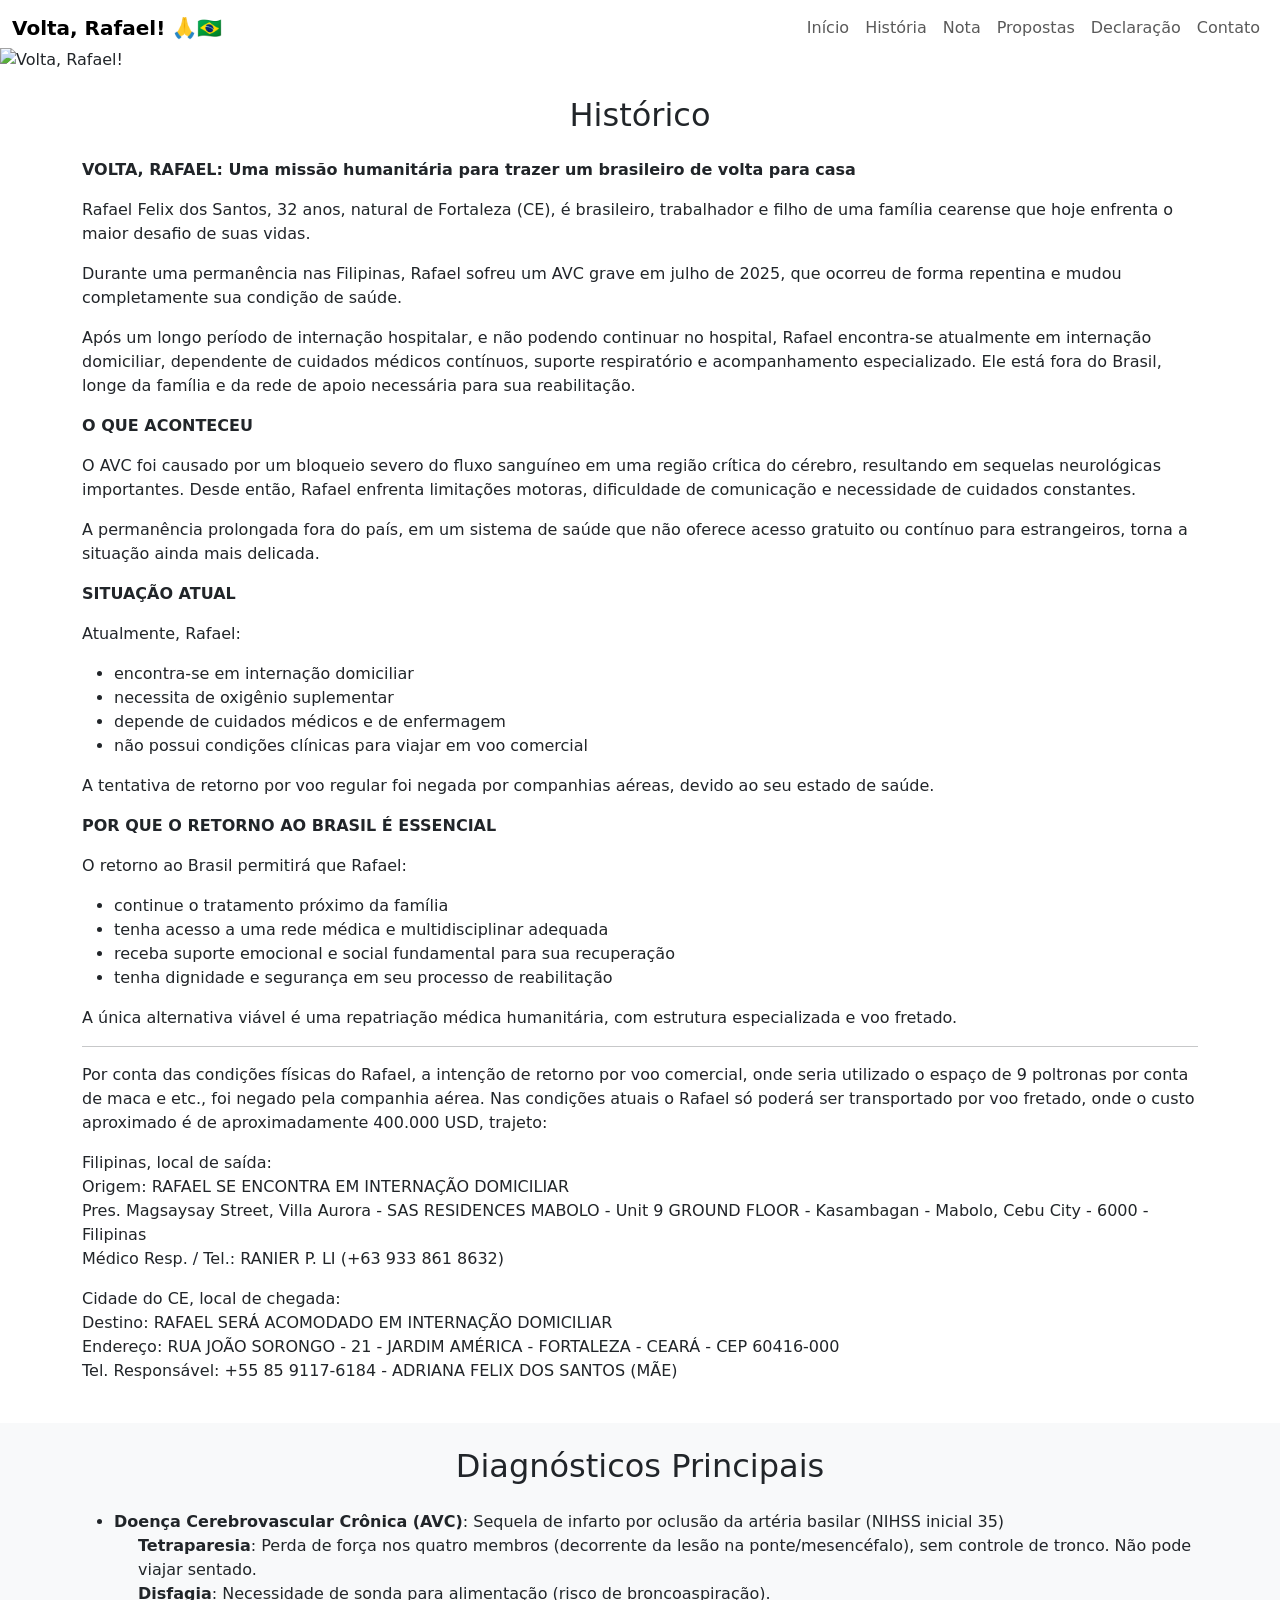
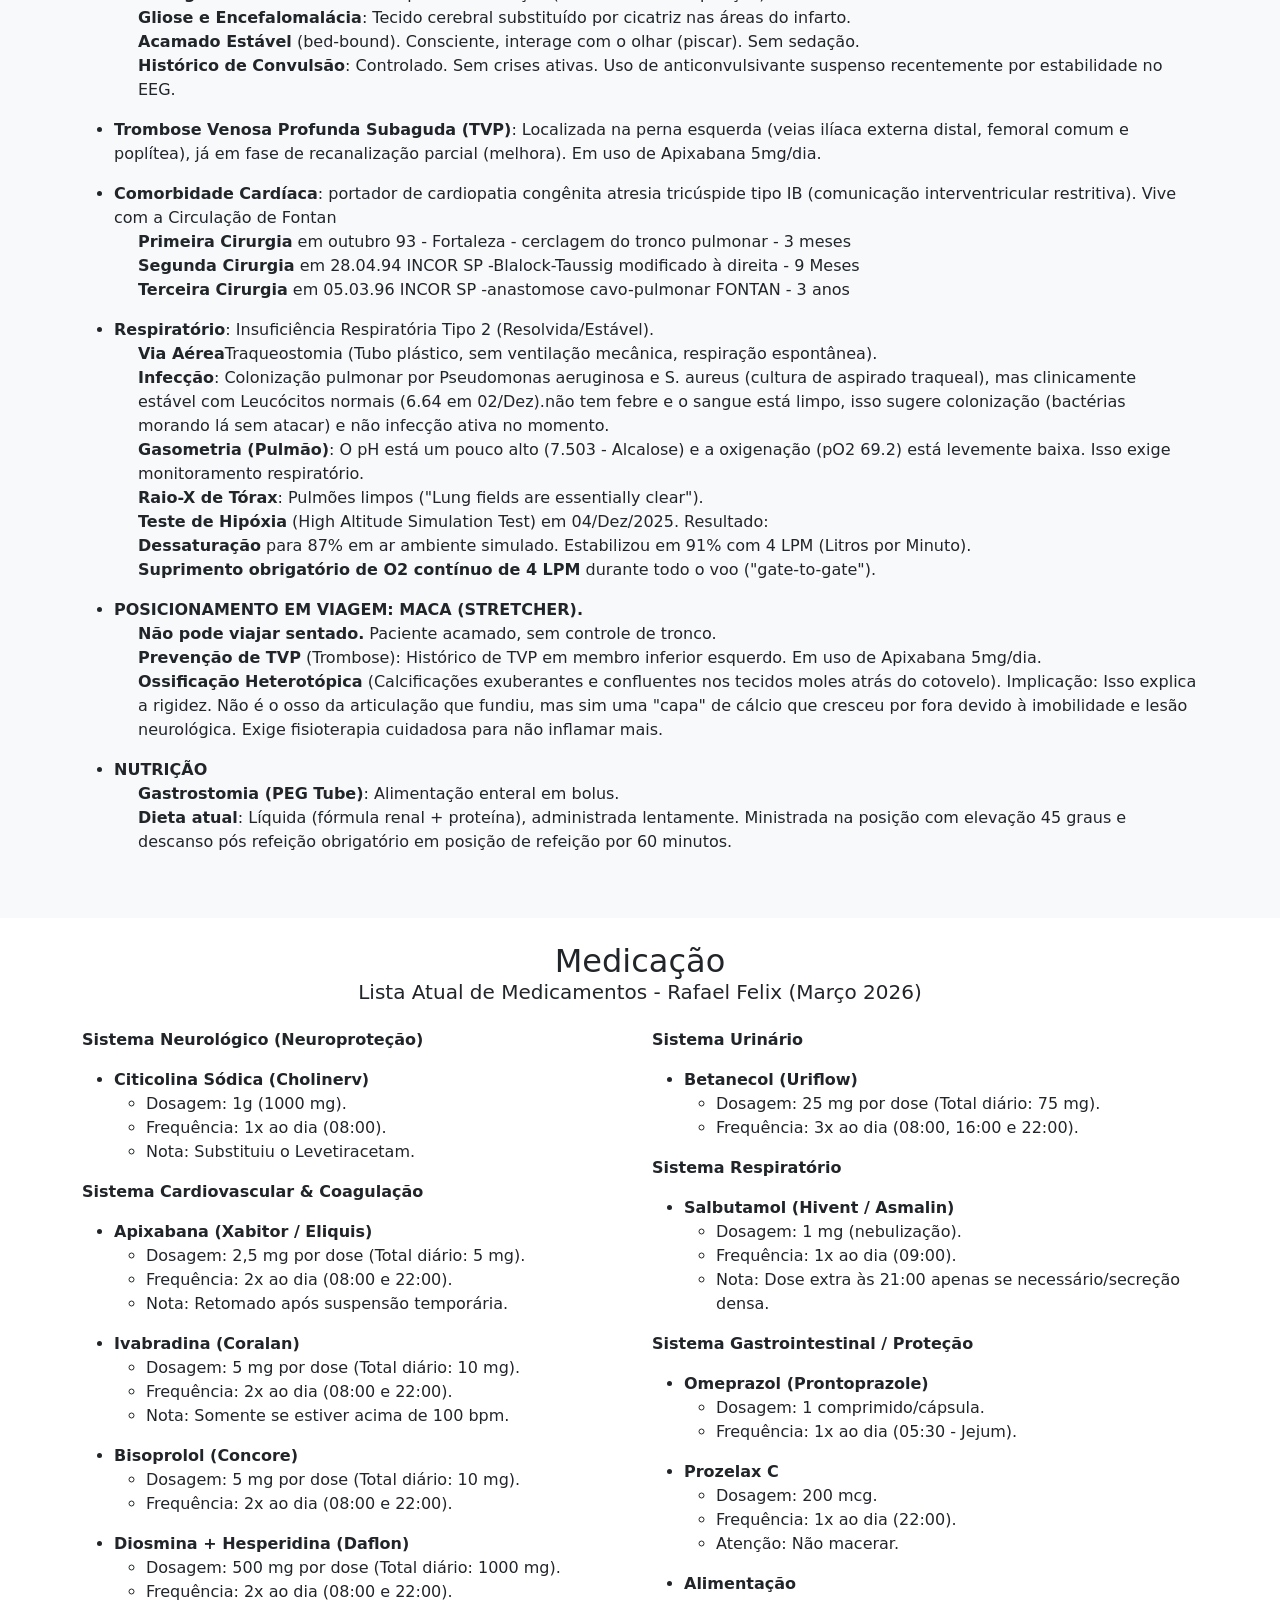
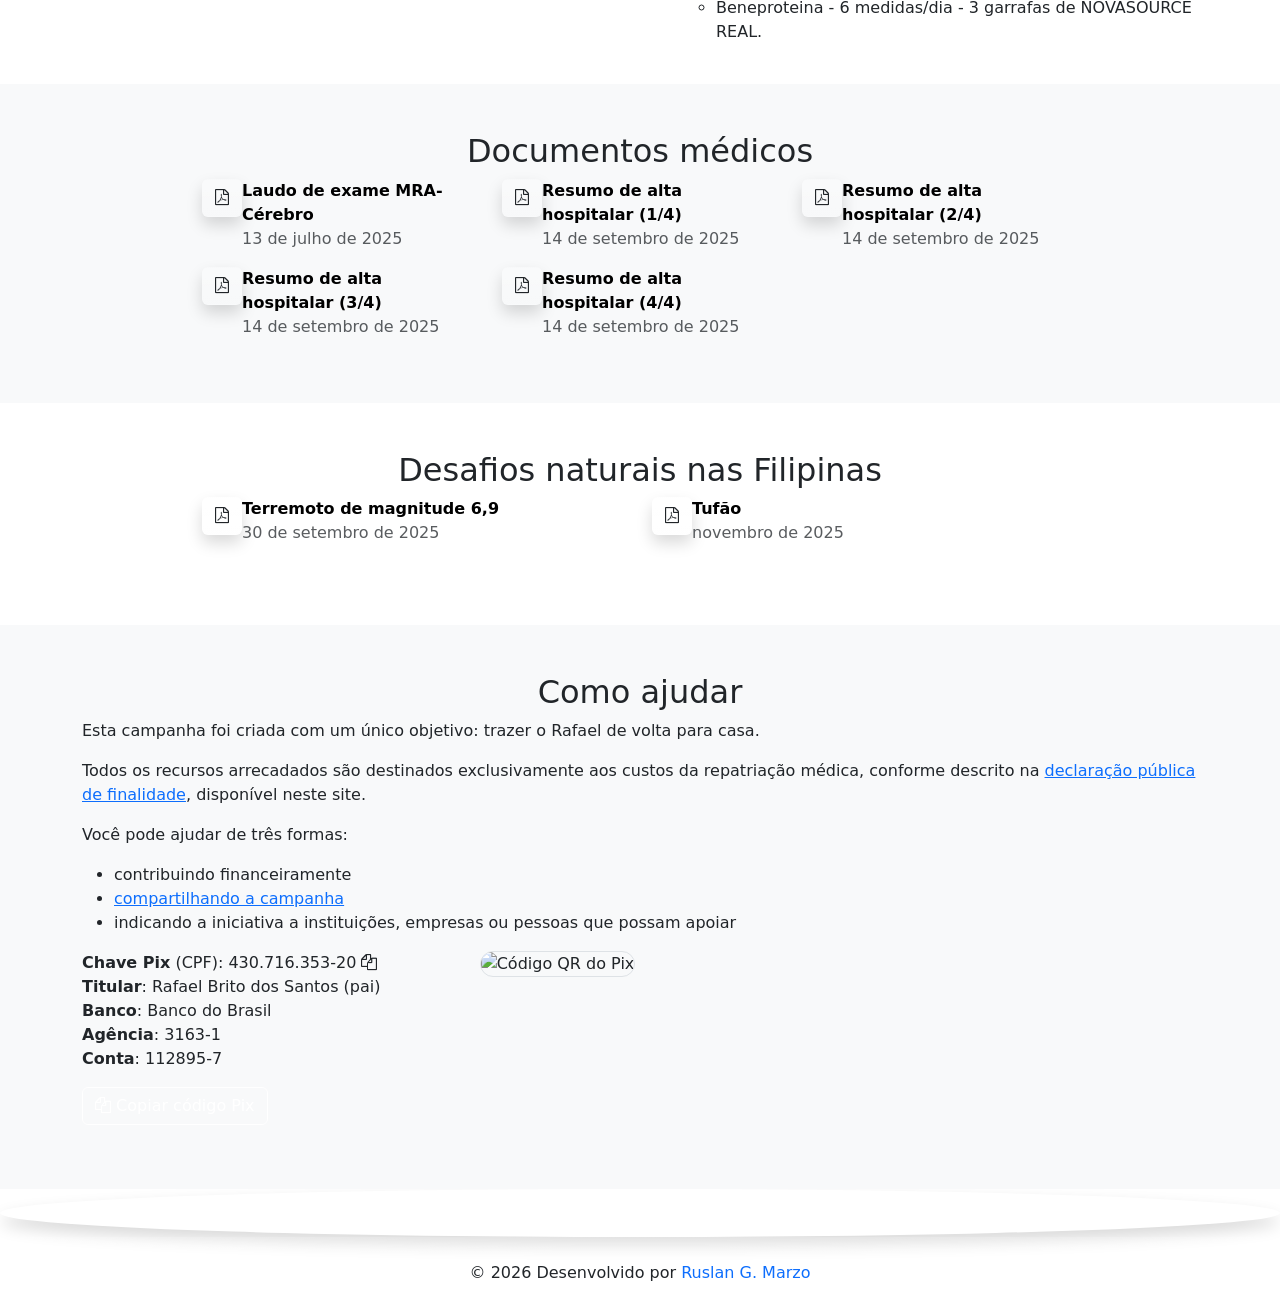
==== historico.html @ 1d02b527 "atualizando informacoes da campanha" ====
<!DOCTYPE html>
<html lang="pt-BR">

<head>
  <meta charset="UTF-8">
  <meta name="viewport" content="width=device-width, initial-scale=1.0">
  <meta name="description"
    content="Volta, Rafael! Missão humanitária de repatriação.">
  <meta name="keywords" content="missão humanitária, repatriação">
  <meta name="author" content="Ruslan Guerra Marzo">
  <link rel="author" href="https://ruslanguerramarzo.web.app">
  <title>Volta, Rafael! - Missão humanitária de repatriação</title>
  <link rel="icon" type="image/x-icon" href="assets/logo.png">
  <!-- Bootstrap CSS -->
  <link href="https://cdn.jsdelivr.net/npm/bootstrap@5.3.3/dist/css/bootstrap.min.css" rel="stylesheet">
  <!-- Google Fonts: Montserrat, Poppins, Inter, Roboto -->
  <link href="https://fonts.googleapis.com/css2?family=Montserrat|Poppins|Inter|Roboto" rel="stylesheet">
  <!-- AOS for animations -->
  <link href="https://cdn.jsdelivr.net/npm/aos@2.3.4/dist/aos.css" rel="stylesheet">
  <link rel="stylesheet" href="https://cdnjs.cloudflare.com/ajax/libs/font-awesome/4.7.0/css/font-awesome.min.css">
  <link rel="stylesheet" href="assets/style.css?v=2">
</head>

<body>

    <header>
    <nav id="barraNavegacao" class="navbar navbar-expand-lg fixed-top">
      <div class="container-fluid">
        <a class="navbar-brand" href="#home">
          <b class="cor-amarelo"><span class="gradient-text-2">Volta</span>, <span class="cor-branco">Rafael</span>!</b> 🙏🇧🇷
        </a>
        <button class="navbar-toggler" type="button" data-bs-toggle="collapse" data-bs-target="#navbarNav"
          aria-controls="navbarNav" aria-expanded="false" aria-label="Toggle navigation"
          style="color: var(--azul);">
          <!-- <span class="navbar-toggler-icon"></span> -->
          <i class="fa fa-navicon" style="font-size: 30px;"></i>
        </button>
        <div class="collapse navbar-collapse justify-content-end" id="navbarNav">
          <ul class="navbar-nav">
            <li class="nav-item">
              <a class="nav-link" href="index.html#home">Início</a>
            </li>
            <li class="nav-item">
              <a class="nav-link" href="index.html#historia">História</a>
            </li>
            <li class="nav-item">
              <a class="nav-link" href="index.html#nota">Nota</a>
            </li>
            <li class="nav-item">
              <a class="nav-link" href="index.html#propostas">Propostas</a>
            </li>
            <li class="nav-item">
              <a class="nav-link" href="index.html#declaracao">Declaração</a>
            </li>
            <li class="nav-item">
              <a class="nav-link" href="index.html#contact">Contato</a>
            </li>
          </ul>
        </div>
      </div>
      <div id="divToast" class="toast position-fixed top-0" style="width:fit-content; margin:4rem 0 0 12px;">
        <div class="alert alert-success mb-0">
          <i class="fa fa-check-square-o"></i> <span id="successMessage">Informação copiada com sucesso!</span>
        </div>
      </div>
    </nav>
  </header>

  <main>
    <!-- Hero Section -->
    <section data-aos="fade-in">
      <div>
        <img src="assets/hero-2.webp" fetchpriority="high" alt="Volta, Rafael!" class="w-100 mt-5">
      </div>
    </section>

    <section class="py-4" data-aos="fade-up">
      <div class="container">
        <h2 class="section-title text-center mb-4">Histórico</h2>
        <p><b>VOLTA, RAFAEL: Uma missão humanitária para trazer um brasileiro de volta para casa</b></p>
        <p>Rafael Felix dos Santos, 32 anos, natural de Fortaleza (CE), é brasileiro, 
          trabalhador e filho de uma família cearense que hoje enfrenta o maior desafio de suas vidas.</p>
        <p>Durante uma permanência nas Filipinas, Rafael sofreu um AVC grave em julho de 2025, 
          que ocorreu de forma repentina e mudou completamente sua condição de saúde.</p>
        <p>Após um longo período de internação hospitalar, e não podendo continuar no hospital, 
          Rafael encontra-se atualmente em internação domiciliar, dependente de cuidados médicos contínuos, 
          suporte respiratório e acompanhamento especializado. Ele está fora do Brasil, 
          longe da família e da rede de apoio necessária para sua reabilitação.</p>

        <p><b>O QUE ACONTECEU</b></p>
        <p>O AVC foi causado por um bloqueio severo do fluxo sanguíneo em uma região crítica do cérebro, 
          resultando em sequelas neurológicas importantes. Desde então, Rafael enfrenta limitações motoras, 
          dificuldade de comunicação e necessidade de cuidados constantes.</p>
        <p>A permanência prolongada fora do país, em um sistema de saúde que não oferece acesso gratuito ou contínuo 
          para estrangeiros, torna a situação ainda mais delicada.</p>

        <p><b>SITUAÇÃO ATUAL</b></p>
        <p>Atualmente, Rafael:
          <ul>
            <li>encontra-se em internação domiciliar</li>
            <li>necessita de oxigênio suplementar</li>
            <li>depende de cuidados médicos e de enfermagem</li>
            <li>não possui condições clínicas para viajar em voo comercial</li>
          </ul>
        </p>
        <p>A tentativa de retorno por voo regular foi negada por companhias aéreas, devido ao seu estado de saúde.</p>

        <p><b>POR QUE O RETORNO AO BRASIL É ESSENCIAL</b></p>
        <p>O retorno ao Brasil permitirá que Rafael:
          <ul>
            <li>continue o tratamento próximo da família</li>
            <li>tenha acesso a uma rede médica e multidisciplinar adequada</li>
            <li>receba suporte emocional e social fundamental para sua recuperação</li>
            <li>tenha dignidade e segurança em seu processo de reabilitação</li>
          </ul>
        </p>
        <p>A única alternativa viável é uma repatriação médica humanitária, com estrutura especializada e voo fretado.</p>
        <hr>
        <p>Por conta das condições físicas do Rafael, a intenção de retorno por voo comercial, 
          onde seria utilizado o espaço de 9 poltronas por conta de maca e etc., foi negado pela companhia aérea. 
          Nas condições atuais o Rafael só poderá ser transportado por voo fretado, 
          onde o custo aproximado é de aproximadamente 400.000 USD, trajeto:</p>
        <p>Filipinas, local de saída:<br>
          Origem: RAFAEL SE ENCONTRA EM INTERNAÇÃO DOMICILIAR<br>
          Pres. Magsaysay Street, Villa Aurora - SAS RESIDENCES MABOLO - Unit 9 GROUND FLOOR - Kasambagan - 
          Mabolo, Cebu City - 6000 - Filipinas<br>
          Médico Resp. / Tel.: RANIER P. LI (+63 933 861 8632)</p>
        <p>Cidade do CE, local de chegada:<br>
          Destino: RAFAEL SERÁ ACOMODADO EM INTERNAÇÃO DOMICILIAR<br>
          Endereço: RUA JOÃO SORONGO - 21 - JARDIM AMÉRICA - FORTALEZA - CEARÁ - CEP 60416-000<br>
          Tel. Responsável: +55 85 9117-6184 - ADRIANA FELIX DOS SANTOS (MÃE)</p>
      </div>
    </section>

    <section class="py-4 bg-light" data-aos="fade-up">
      <div class="container">
        <h2 class="section-title text-center mb-4">Diagnósticos Principais</h2>
        <ul>
          <li class="mb-3">
            <b>Doença Cerebrovascular Crônica (AVC)</b>: Sequela de infarto por oclusão da artéria basilar (NIHSS inicial 35)
            <div class="ms-4">
              <b>Tetraparesia</b>: Perda de força nos quatro membros (decorrente da lesão na ponte/mesencéfalo), 
              sem controle de tronco. Não pode viajar sentado.<br>
              <b>Disfagia</b>: Necessidade de sonda para alimentação (risco de broncoaspiração).<br>
              <b>Gliose e Encefalomalácia</b>: Tecido cerebral substituído por cicatriz nas áreas do infarto.<br>
              <b>Acamado Estável</b> (bed-bound). Consciente, interage com o olhar (piscar). Sem sedação.<br>
              <b>Histórico de Convulsão</b>: Controlado. Sem crises ativas. 
              Uso de anticonvulsivante suspenso recentemente por estabilidade no EEG.
            </div>
          </li>

          <li class="mb-3">
            <b>Trombose Venosa Profunda Subaguda (TVP)</b>: Localizada na perna esquerda (veias ilíaca externa distal, 
              femoral comum e poplítea), já em fase de recanalização parcial (melhora). Em uso de Apixabana 5mg/dia.
          </li>

          <li class="mb-3">
            <b>Comorbidade Cardíaca</b>: portador de cardiopatia congênita atresia tricúspide tipo IB 
              (comunicação interventricular restritiva). Vive com a Circulação de Fontan<br>
            <div class="ms-4">
              <b>Primeira Cirurgia</b> em outubro 93 - Fortaleza - cerclagem do tronco pulmonar - 3 meses<br>
              <b>Segunda Cirurgia</b> em 28.04.94 INCOR SP -Blalock-Taussig modificado à direita - 9 Meses<br>
              <b>Terceira Cirurgia</b> em 05.03.96 INCOR SP -anastomose cavo-pulmonar  FONTAN - 3 anos<br>
            </div>
          </li>

          <li class="mb-3">
            <b>Respiratório</b>: Insuficiência Respiratória Tipo 2 (Resolvida/Estável).
            <div class="ms-4">
              <b>Via Aérea</b>Traqueostomia (Tubo plástico, sem ventilação mecânica, respiração espontânea).<br>
              <b>Infecção</b>: Colonização pulmonar por Pseudomonas aeruginosa e S. aureus (cultura de aspirado traqueal), 
                mas clinicamente estável com Leucócitos normais (6.64 em 02/Dez).não tem febre e o sangue está limpo, 
                isso sugere colonização (bactérias morando lá sem atacar) e não infecção ativa no momento.<br>
              <b>Gasometria (Pulmão)</b>: O pH está um pouco alto (7.503 - Alcalose) e a oxigenação (pO2 69.2) está levemente baixa. 
                Isso exige monitoramento respiratório.<br>
              <b>Raio-X de Tórax</b>: Pulmões limpos ("Lung fields are essentially clear").<br>
              <b>Teste de Hipóxia</b> (High Altitude Simulation Test) em 04/Dez/2025. Resultado:<br>
              <b>Dessaturação</b> para 87% em ar ambiente simulado. Estabilizou em 91% com 4 LPM (Litros por Minuto).<br>
              <b>Suprimento obrigatório de O2 contínuo de 4 LPM</b> durante todo o voo ("gate-to-gate").<br>
            </div>
          </li>

          <li class="mb-3">
            <b>POSICIONAMENTO EM VIAGEM: MACA (STRETCHER).</b><br>
            <div class="ms-4">
              <b>Não pode viajar sentado.</b> Paciente acamado, sem controle de tronco.<br>
              <b>Prevenção de TVP</b> (Trombose): Histórico de TVP em membro inferior esquerdo. Em uso de Apixabana 5mg/dia.<br>
              <b>Ossificação Heterotópica</b> (Calcificações exuberantes e confluentes nos tecidos moles atrás do cotovelo). 
                Implicação: Isso explica a rigidez. Não é o osso da articulação que fundiu, 
                mas sim uma "capa" de cálcio que cresceu por fora devido à imobilidade e lesão neurológica. 
                Exige fisioterapia cuidadosa para não inflamar mais.<br>
            </div>
          </li>

          <li class="mb-3">
            <b>NUTRIÇÃO</b><br>
            <div class="ms-4">
              <b>Gastrostomia (PEG Tube)</b>: Alimentação enteral em bolus.<br>
              <b>Dieta atual</b>: Líquida (fórmula renal + proteína), administrada lentamente. 
              Ministrada na posição com elevação 45 graus e descanso pós refeição obrigatório em posição de refeição por 60 minutos.<br>
              <b></b><br>
            </div>
          </li>
        </ul>
      </div>
    </section>

    <section class="py-4" data-aos="fade-up">
      <div class="container">
        <h2 class="section-title text-center mb-0">Medicação</h2>
        <h5 class="text-center mb-4">Lista Atual de Medicamentos - Rafael Felix (Março 2026)</h5>
        <div class="row">
          <div class="col-sm">
            <p>
              <b class="nomeSistema">Sistema Neurológico (Neuroproteção)</b>
              <ul>
                <li class="mb-3">
                  <b>Citicolina Sódica (Cholinerv)</b><br>
                  <ul>
                    <li>Dosagem: 1g (1000 mg).</li>
                    <li>Frequência: 1x ao dia (08:00).</li>
                    <li>Nota: Substituiu o Levetiracetam.</li>
                  </ul>
                </li>
              </ul>
            </p>

            <p>
              <b class="nomeSistema">Sistema Cardiovascular & Coagulação</b>
              <ul>
                <li class="mb-3">
                  <b>Apixabana (Xabitor / Eliquis)</b><br>
                  <ul>
                    <li>Dosagem: 2,5 mg por dose (Total diário: 5 mg).</li>
                    <li>Frequência: 2x ao dia (08:00 e 22:00).</li>
                    <li>Nota: Retomado após suspensão temporária.</li>
                  </ul>
                </li>
                <li class="mb-3">
                  <b>Ivabradina (Coralan)</b><br>
                  <ul>
                    <li>Dosagem: 5 mg por dose (Total diário: 10 mg).</li>
                    <li>Frequência: 2x ao dia (08:00 e 22:00).</li>
                    <li>Nota: Somente se estiver acima de 100 bpm.</li>
                  </ul>
                </li>
                <li class="mb-3">
                  <b>Bisoprolol (Concore)</b><br>
                  <ul>
                    <li>Dosagem: 5 mg por dose (Total diário: 10 mg).</li>
                    <li>Frequência: 2x ao dia (08:00 e 22:00).</li>
                  </ul>
                </li>
                <li class="mb-3">
                  <b>Diosmina + Hesperidina (Daflon)</b><br>
                  <ul>
                    <li>Dosagem: 500 mg por dose (Total diário: 1000 mg).</li>
                    <li>Frequência: 2x ao dia (08:00 e 22:00).</li>
                  </ul>
                </li>
              </ul>
            </p>
          </div>

          <div class="col-sm">
            <p>
              <b class="nomeSistema">Sistema Urinário</b>
              <ul>
                <li class="mb-3">
                  <b>Betanecol (Uriflow)</b><br>
                  <ul>
                    <li>Dosagem: 25 mg por dose (Total diário: 75 mg).</li>
                    <li>Frequência: 3x ao dia (08:00, 16:00 e 22:00).</li>
                  </ul>
                </li>
              </ul>
            </p>

            <p>
              <b class="nomeSistema">Sistema Respiratório</b>
              <ul>
                <li class="mb-3">
                  <b>Salbutamol (Hivent / Asmalin)</b><br>
                  <ul>
                    <li>Dosagem: 1 mg (nebulização).</li>
                    <li>Frequência: 1x ao dia (09:00).</li>
                    <li>Nota: Dose extra às 21:00 apenas se necessário/secreção densa.</li>
                  </ul>
                </li>
              </ul>
            </p>

            <p>
              <b class="nomeSistema">Sistema Gastrointestinal / Proteção</b>
              <ul>
                <li class="mb-3">
                  <b>Omeprazol (Prontoprazole)</b><br>
                  <ul>
                    <li>Dosagem: 1 comprimido/cápsula.</li>
                    <li>Frequência: 1x ao dia (05:30 - Jejum).</li>
                  </ul>
                </li>
                <li class="mb-3">
                  <b>Prozelax C</b><br>
                  <ul>
                    <li>Dosagem: 200 mcg.</li>
                    <li>Frequência: 1x ao dia (22:00).</li>
                    <li>Atenção: Não macerar.</li>
                  </ul>
                </li>
                <li class="mb-3">
                  <b>Alimentação</b><br>
                  <ul>
                    <li>Beneproteina - 6 medidas/dia - 3 garrafas de NOVASOURCE REAL.</li>
                  </ul>
                </li>
              </ul>
            </p>
          </div>
        </div>
      </div>
    </section>

    <section class="py-5 bg-light" data-aos="fade-up">
      <div class="container">
        <h2 class="section-title text-center">Documentos médicos</h2>
      </div>

      <div class="row mx-auto" style="max-width: 900px;">
        <div class="col-sm">
          <div class="div-contato">
            <a href="assets/250713_Laudo_de_Exame_RM.pdf" target="_blank" class="text-decoration-none" title="Ver o PDF do documento">
              <div class="d-flex">
                <div>
                  <button type="button" class="btn btn-contato bg-gradient shadow">
                    <i class="fa fa-file-pdf-o"></i>
                  </button>
                </div>
                <div>
                  <b class="text-black">Laudo de exame MRA-Cérebro</b>
                  <p class="text-muted">13 de julho de 2025</p>
                </div>
              </div>
            </a>
          </div>
        </div>
        <div class="col-sm">
          <div class="div-contato">
            <a href="assets/250914_Resumo_de_Alta_Hospitalar_1_de_4.pdf" target="_blank" class="text-decoration-none" title="Ver o PDF do documento">
              <div class="d-flex">
                <div>
                  <button type="button" class="btn btn-contato bg-gradient shadow">
                    <i class="fa fa-file-pdf-o"></i>
                  </button>
                </div>
                <div>
                  <b class="text-black">Resumo de alta hospitalar (1/4)</b>
                  <p class="text-muted">14 de setembro de 2025</p>
                </div>
              </div>
            </a>
          </div>
        </div>
        <div class="col-sm">
          <div class="div-contato">
            <a href="assets/250914_Resumo_de_Alta_Hospitalar_2_de_4.pdf" target="_blank" class="text-decoration-none" title="Ver o PDF do documento">
              <div class="d-flex">
                <div>
                  <button type="button" class="btn btn-contato bg-gradient shadow">
                    <i class="fa fa-file-pdf-o"></i>
                  </button>
                </div>
                <div>
                  <b class="text-black">Resumo de alta hospitalar (2/4)</b>
                  <p class="text-muted">14 de setembro de 2025</p>
                </div>
              </div>
            </a>
          </div>
        </div>
      </div>

      <div class="row mx-auto" style="max-width: 900px;">
        <div class="col-sm">
          <div class="div-contato">
            <a href="assets/250914_Resumo_de_Alta_Hospitalar_3_de_4.pdf" target="_blank" class="text-decoration-none" title="Ver o PDF do documento">
              <div class="d-flex">
                <div>
                  <button type="button" class="btn btn-contato bg-gradient shadow">
                    <i class="fa fa-file-pdf-o"></i>
                  </button>
                </div>
                <div>
                  <b class="text-black">Resumo de alta hospitalar (3/4)</b>
                  <p class="text-muted">14 de setembro de 2025</p>
                </div>
              </div>
            </a>
          </div>
        </div>
        <div class="col-sm">
          <div class="div-contato">
            <a href="assets/250914_Resumo_de_Alta_Hospitalar_4_de_4.pdf" target="_blank" class="text-decoration-none" title="Ver o PDF do documento">
              <div class="d-flex">
                <div>
                  <button type="button" class="btn btn-contato bg-gradient shadow">
                    <i class="fa fa-file-pdf-o"></i>
                  </button>
                </div>
                <div>
                  <b class="text-black">Resumo de alta hospitalar (4/4)</b>
                  <p class="text-muted">14 de setembro de 2025</p>
                </div>
              </div>
            </a>
          </div>
        </div>
        <div class="col-sm"></div>
      </div>
    </section>

    <section class="py-5" data-aos="fade-up">
      <div class="container">
        <h2 class="section-title text-center">Desafios naturais nas Filipinas</h2>
      </div>

      <div class="row mx-auto" style="max-width: 900px;">
        <div class="col-sm mb-3">
          <div>
            <div class="div-contato">
              <a href="assets/Terremoto_nas_Filipinas_30-09-2025.pdf" target="_blank" class="text-decoration-none" title="Ver o PDF do documento">
                <div class="d-flex">
                  <div>
                    <button type="button" class="btn btn-contato bg-gradient shadow">
                      <i class="fa fa-file-pdf-o"></i>
                    </button>
                  </div>
                  <div>
                    <b class="text-black">Terremoto de magnitude 6,9</b>
                    <p class="text-muted">30 de setembro de 2025</p>
                  </div>
                </div>
              </a>
            </div>
          </div>
        </div>
        <div class="col-sm">
          <div>
            <div class="div-contato">
              <a href="assets/Tufao_nas_Filipinas_Novembro_2025.pdf" target="_blank" class="text-decoration-none" title="Ver o PDF do documento">
                <div class="d-flex">
                  <div>
                    <button type="button" class="btn btn-contato bg-gradient shadow">
                      <i class="fa fa-file-pdf-o"></i>
                    </button>
                  </div>
                  <div>
                    <b class="text-black">Tufão</b>
                    <p class="text-muted">novembro de 2025</p>
                  </div>
                </div>
              </a>
            </div>
          </div>
        </div>
      </div>
    </section>

    <section class="py-5 bg-light" id="ajuda" data-aos="fade-up">
      <div class="container">
        <h2 class="section-title text-center">Como ajudar</h2>
        <div>
          <p>Esta campanha foi criada com um único objetivo: trazer o Rafael de volta para casa.</p>
          <p>Todos os recursos arrecadados são destinados exclusivamente aos custos da repatriação médica, 
            conforme descrito na <a href="index.html#declaracao">declaração pública de finalidade</a>, disponível neste site.</p>
          <p>Você pode ajudar de três formas:</p>
          <p>
            <ul>
              <li>contribuindo financeiramente</li>
              <li><a href="assets/Cartao_interativo_Volta_Rafael.pdf" target="_blank" title="Ver cartão interativo da campanha">compartilhando a campanha</a></li>
              <li>indicando a iniciativa a instituições, empresas ou pessoas que possam apoiar</li>
            </ul>
          </p>
        </div>
        <div class="row" style="max-width: 650px;">
          <div class="col-sm">
            <p><b>Chave Pix</b> (CPF): <span>430.716.353-20 
                <i class="fa fa-copy" title="Copiar chave Pix (CPF)" onclick="copyPixKey()" 
                  style="cursor:pointer; color:var(--azul);"></i></span><br>
              <b>Titular</b>: Rafael Brito dos Santos (pai)<br>
              <b>Banco</b>: Banco do Brasil<br>
              <b>Agência</b>: 3163-1<br>
              <b>Conta</b>: 112895-7</p>
            <p>
              <button type="button" class="btn btn-primary" style="border-color:var(--azul); background-color:var(--azul);" 
                onclick="copyPixCode()">
                <i class="fa fa-copy"></i> Copiar código Pix
              </button>
            </p>
          </div>
          <div class="col-sm" style="text-align: center;">
            <img src="assets/qr-code-pix.jpeg" alt="Código QR do Pix" class="border rounded-5" style="max-width: 300px;" loading="lazy">
          </div>
        </div>
      </div>
    </section>

    <div id="btnWhatsApp" class="rounded-circle shadow d-flex align-items-center justify-content-center"
      title="Entre em Contato">
      <a href="https://wa.me/5521981746179" target="_blank" class="text-decoration-none" title="WhatsApp">
        <i class="fa fa-whatsapp" style="font-size: 3rem; color: white;"></i>
      </a>
    </div>
  </main>

  <!-- Footer -->
  <footer class="py-4 text-center bg-gradient">
    <div>&copy; <span id="anoAtual">2025</span> Desenvolvido por <a href="https://ruslanguerramarzo.web.app" class="text-decoration-none">Ruslan G. Marzo</a></div>
  </footer>

  <!-- Bootstrap JS -->
  <script src="https://cdn.jsdelivr.net/npm/bootstrap@5.3.3/dist/js/bootstrap.bundle.min.js"></script>
  <!-- AOS JS -->
  <script src="https://cdn.jsdelivr.net/npm/aos@2.3.4/dist/aos.js"></script>
  <script src="assets/script.js?v=2"></script>
  <script>
    AOS.init({
      duration: 1200,
    });
  </script>
</body>

</html>
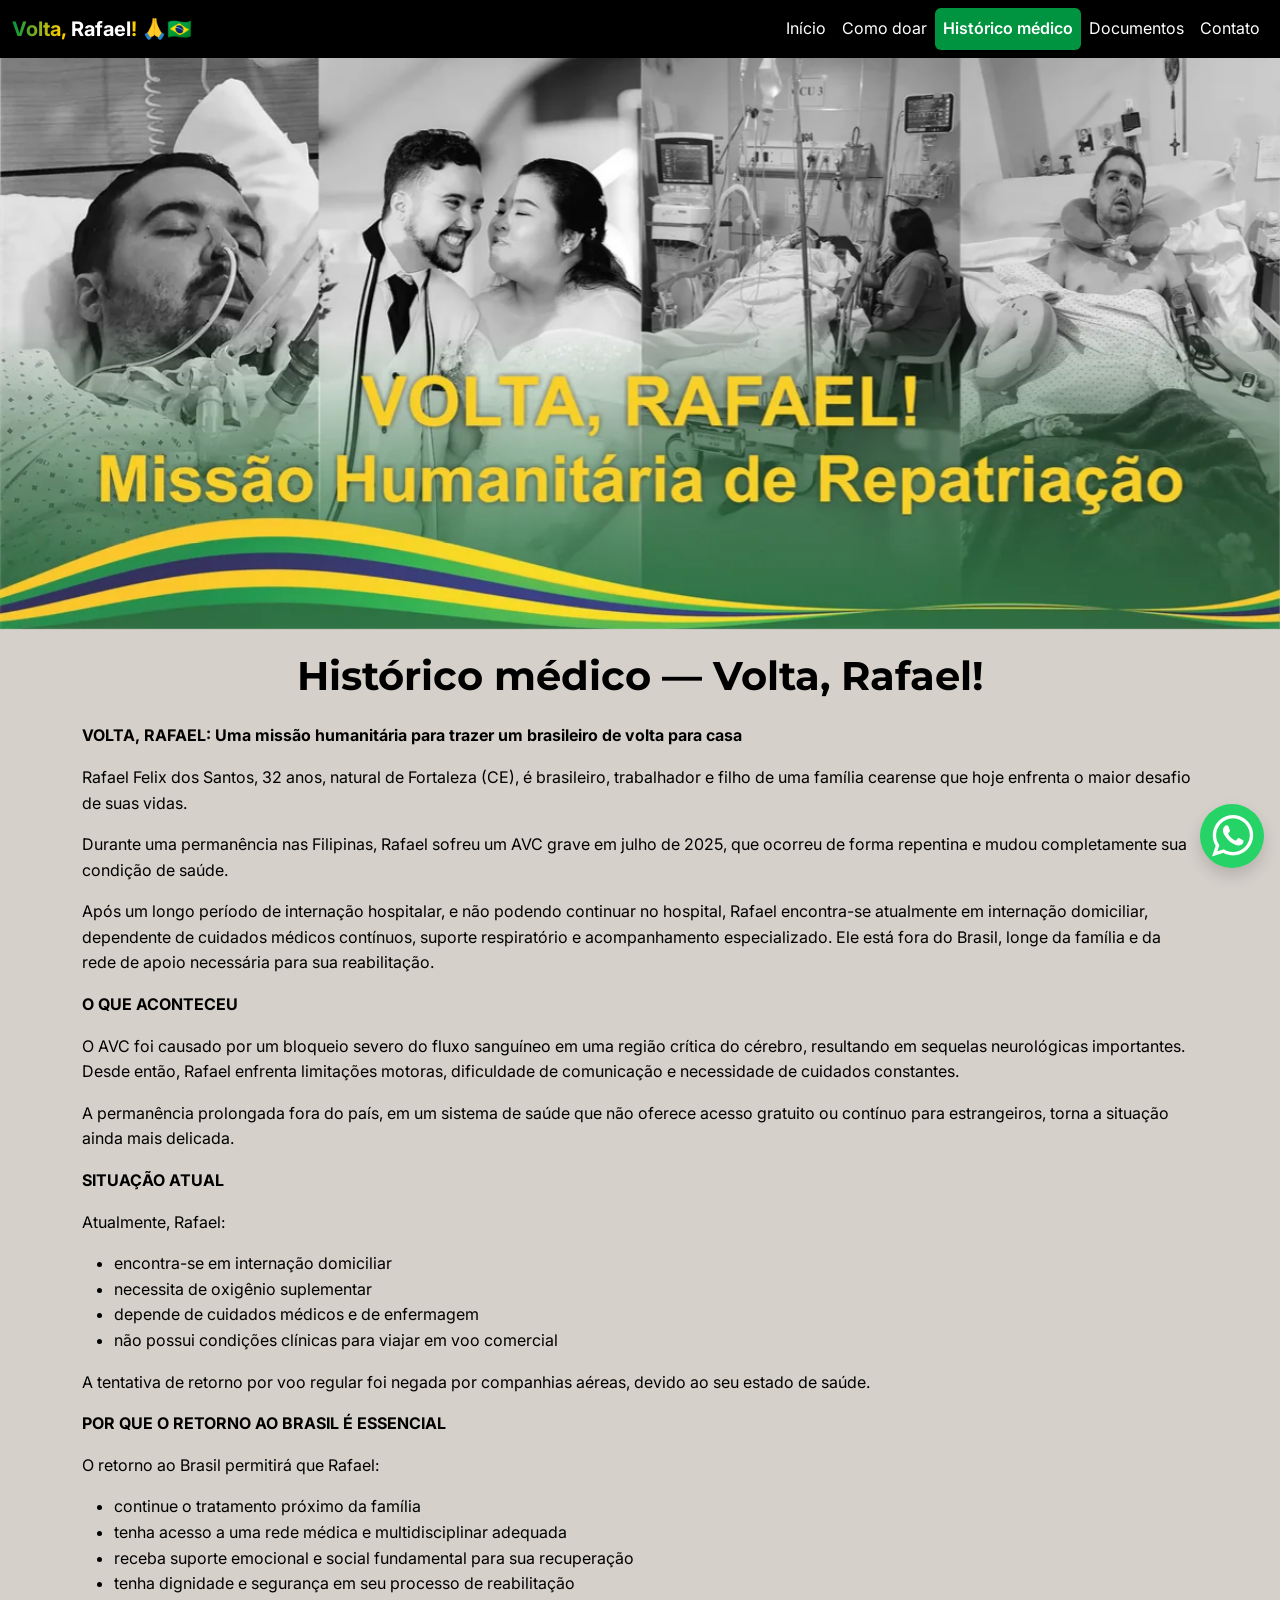
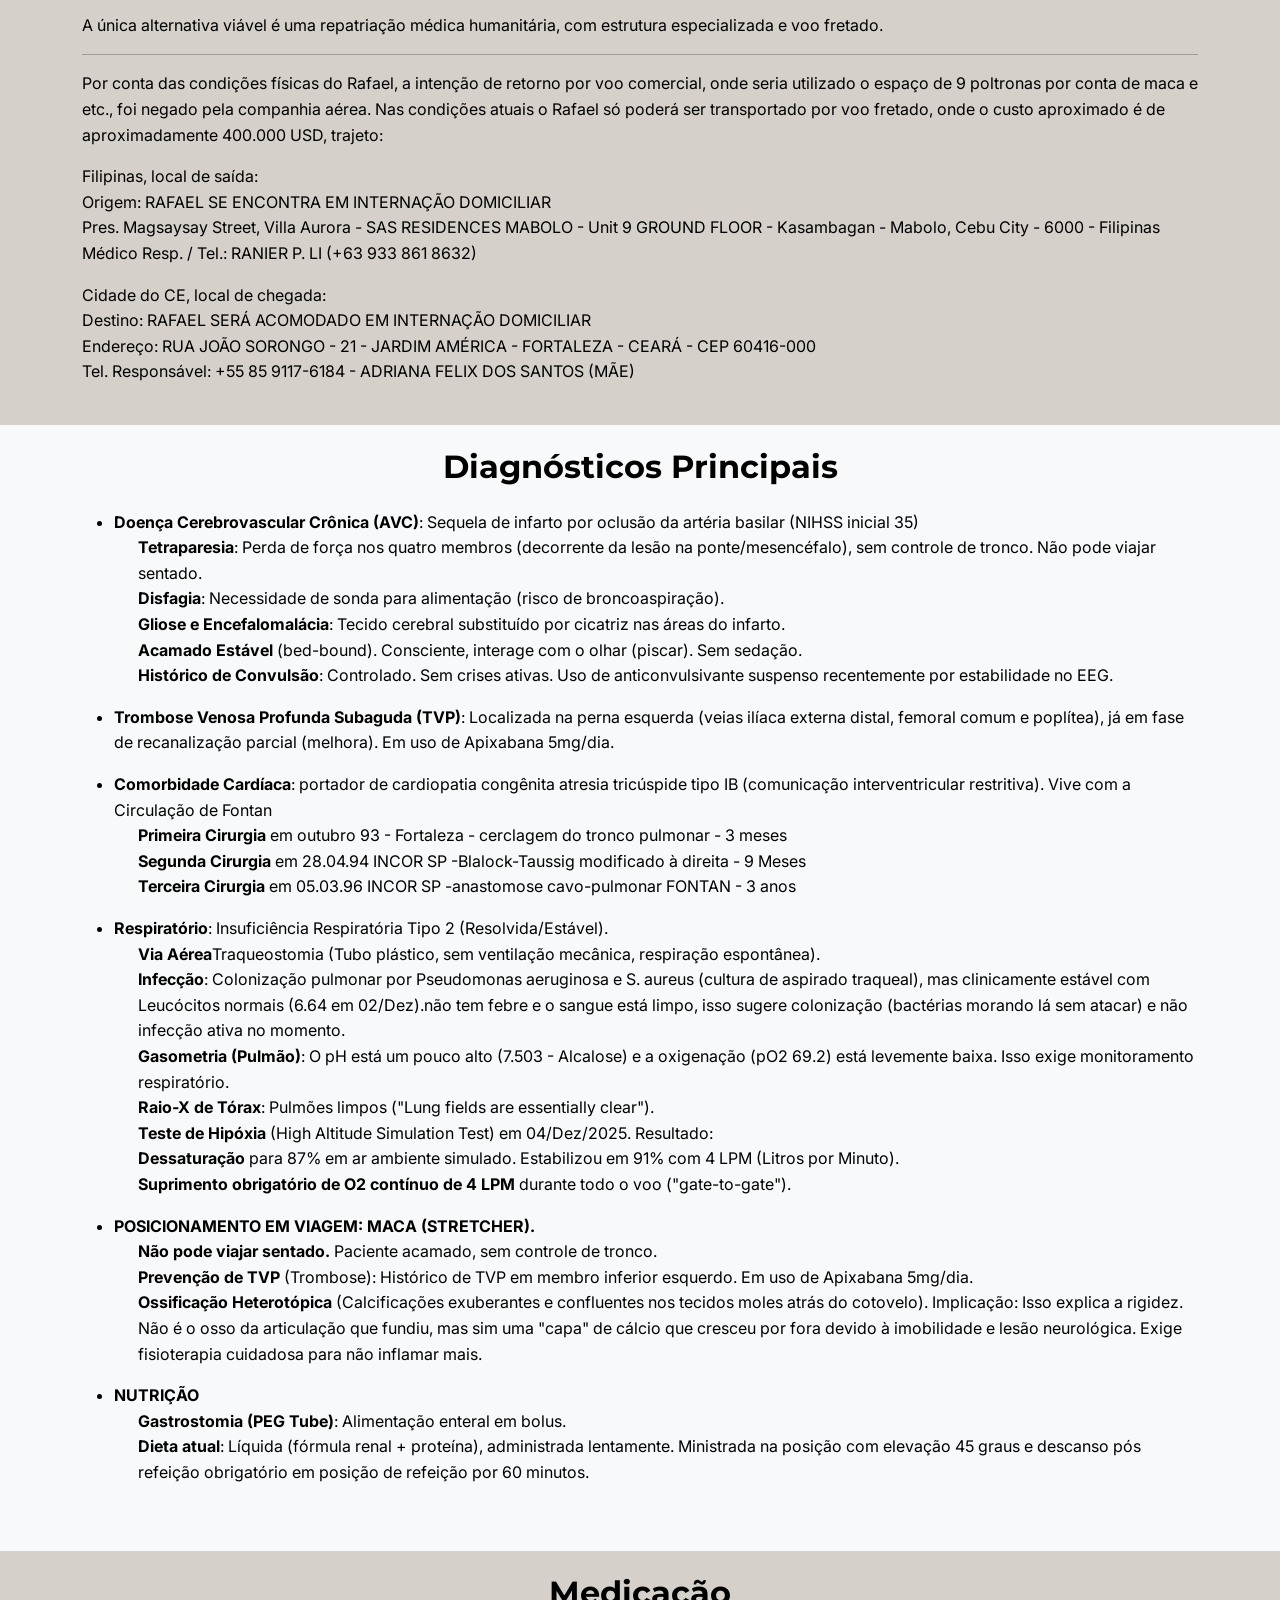
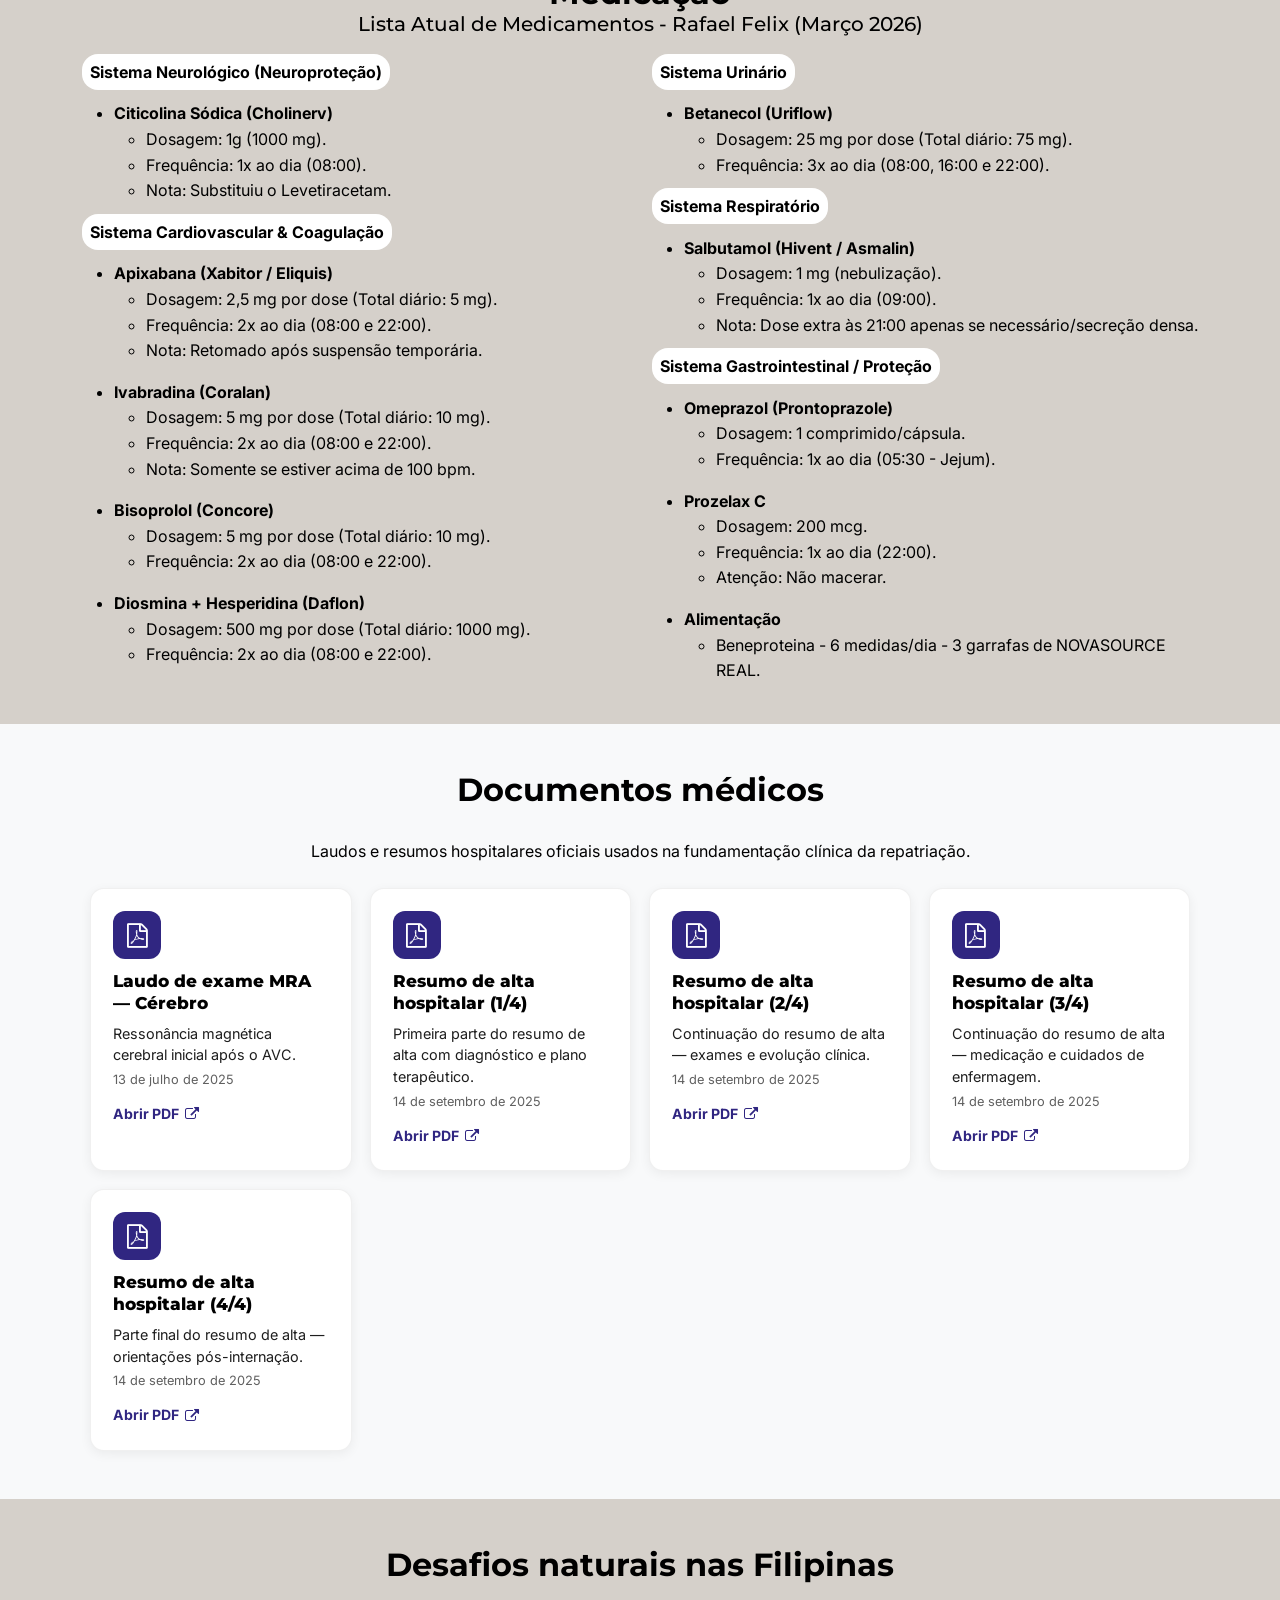
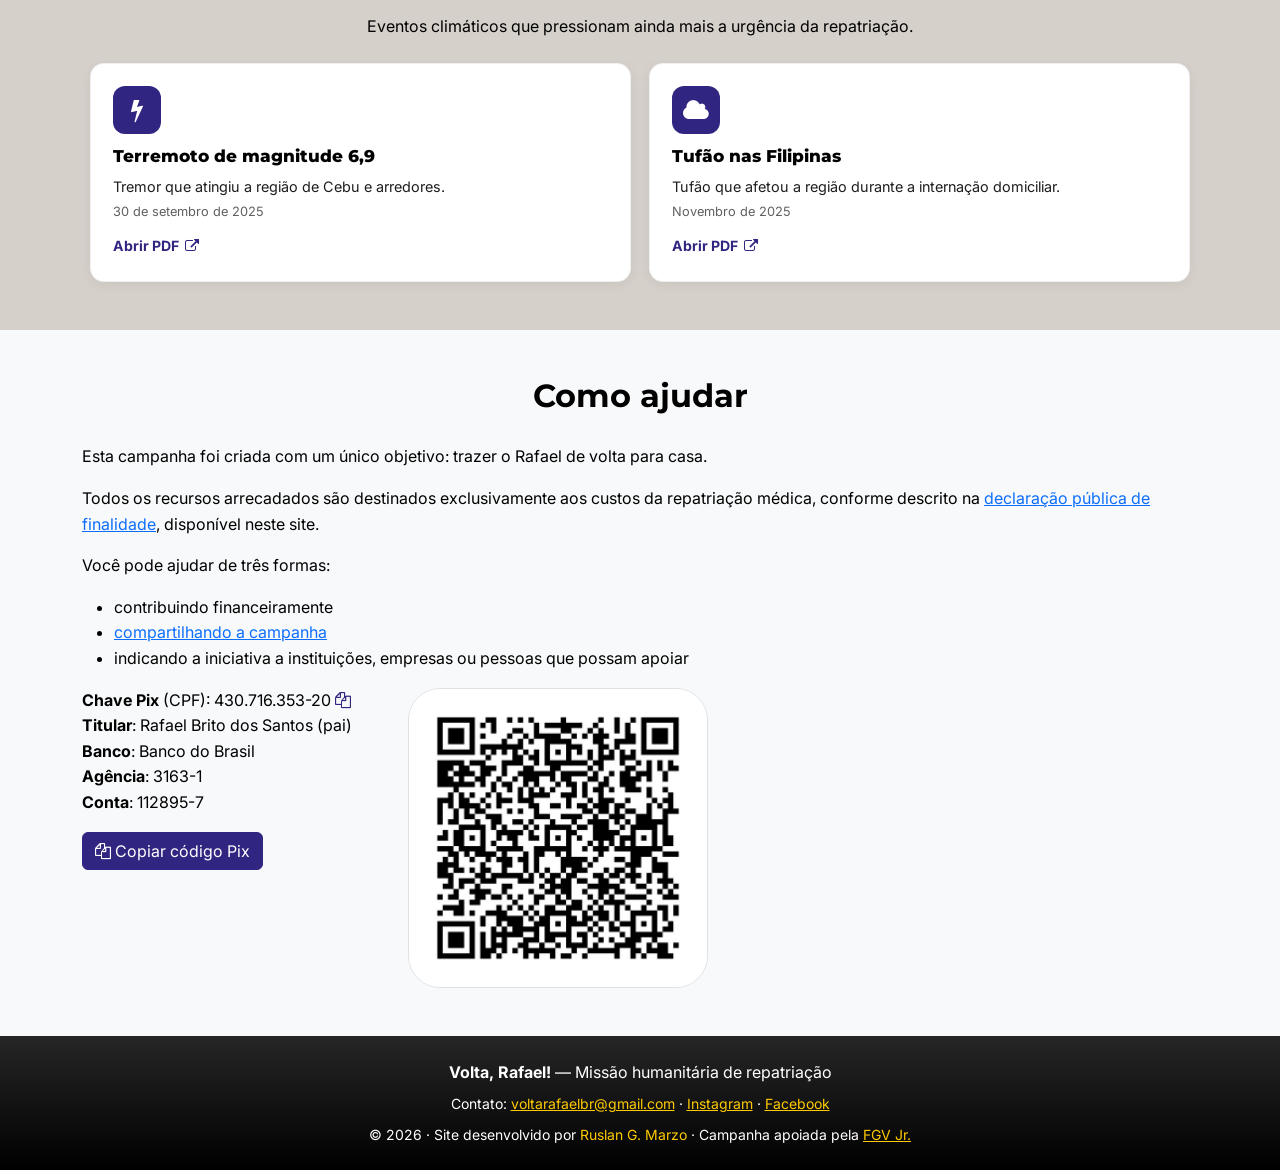
==== commit 07d245c4: "melhorias de SEO, UX, performance e acessibilidade SEO - meta tags unicas por pagina (title, descrip" ====
--- a/historico.html
+++ b/historico.html
@@ -4,21 +4,49 @@
 <head>
   <meta charset="UTF-8">
   <meta name="viewport" content="width=device-width, initial-scale=1.0">
-  <meta name="description"
-    content="Volta, Rafael! Missão humanitária de repatriação.">
-  <meta name="keywords" content="missão humanitária, repatriação">
+
+  <title>Histórico médico e diagnósticos — Volta, Rafael!</title>
+  <meta name="description" content="Diagnóstico completo, sequelas e justificativa médica para a repatriação em UTI aérea de Rafael Felix dos Santos, cearense com AVC grave em Cebu City (Filipinas).">
+  <meta name="keywords" content="AVC, tetraparesia, traqueostomia, sonda PEG, circulação de Fontan, repatriação médica, UTI aérea, Rafael Felix">
+  <meta name="robots" content="index, follow">
   <meta name="author" content="Ruslan Guerra Marzo">
   <link rel="author" href="https://ruslanguerramarzo.web.app">
-  <title>Volta, Rafael! - Missão humanitária de repatriação</title>
-  <link rel="icon" type="image/x-icon" href="assets/logo.png">
+  <link rel="canonical" href="https://www.voltarafael.com.br/historico.html">
+
+  <!-- Open Graph -->
+  <meta property="og:title" content="Histórico médico — Volta, Rafael!">
+  <meta property="og:description" content="Diagnóstico completo, sequelas e justificativa médica para a repatriação em UTI aérea de Rafael Felix dos Santos.">
+  <meta property="og:image" content="https://www.voltarafael.com.br/assets/hero-2.webp">
+  <meta property="og:image:alt" content="Rafael Felix dos Santos — Volta, Rafael!">
+  <meta property="og:url" content="https://www.voltarafael.com.br/historico.html">
+  <meta property="og:type" content="article">
+  <meta property="og:locale" content="pt_BR">
+  <meta property="og:site_name" content="Volta, Rafael!">
+
+  <!-- Twitter Card -->
+  <meta name="twitter:card" content="summary_large_image">
+  <meta name="twitter:title" content="Histórico médico — Volta, Rafael!">
+  <meta name="twitter:description" content="Diagnóstico completo, sequelas e justificativa médica da repatriação.">
+  <meta name="twitter:image" content="https://www.voltarafael.com.br/assets/hero-2.webp">
+
+  <!-- Icons -->
+  <link rel="icon" type="image/png" href="assets/logo.png">
+  <link rel="apple-touch-icon" href="assets/logo.png">
+
+  <!-- Preconnects -->
+  <link rel="preconnect" href="https://fonts.googleapis.com">
+  <link rel="preconnect" href="https://fonts.gstatic.com" crossorigin>
+  <link rel="preconnect" href="https://cdn.jsdelivr.net">
+  <link rel="preconnect" href="https://cdnjs.cloudflare.com">
+
   <!-- Bootstrap CSS -->
   <link href="https://cdn.jsdelivr.net/npm/bootstrap@5.3.3/dist/css/bootstrap.min.css" rel="stylesheet">
-  <!-- Google Fonts: Montserrat, Poppins, Inter, Roboto -->
-  <link href="https://fonts.googleapis.com/css2?family=Montserrat|Poppins|Inter|Roboto" rel="stylesheet">
-  <!-- AOS for animations -->
+  <!-- Google Fonts (display=swap) -->
+  <link href="https://fonts.googleapis.com/css2?family=Inter:wght@400;600&family=Montserrat:wght@700;800;900&family=Poppins:wght@600;800&family=Roboto:wght@400;700&display=swap" rel="stylesheet">
+  <!-- AOS animations -->
   <link href="https://cdn.jsdelivr.net/npm/aos@2.3.4/dist/aos.css" rel="stylesheet">
   <link rel="stylesheet" href="https://cdnjs.cloudflare.com/ajax/libs/font-awesome/4.7.0/css/font-awesome.min.css">
-  <link rel="stylesheet" href="assets/style.css?v=2">
+  <link rel="stylesheet" href="assets/style.css?v=6">
 </head>
 
 <body>
@@ -41,16 +69,13 @@
               <a class="nav-link" href="index.html#home">Início</a>
             </li>
             <li class="nav-item">
-              <a class="nav-link" href="index.html#historia">História</a>
+              <a class="nav-link" href="pix.html">Como doar</a>
             </li>
             <li class="nav-item">
-              <a class="nav-link" href="index.html#nota">Nota</a>
+              <a class="nav-link active" aria-current="page" href="historico.html">Histórico médico</a>
             </li>
             <li class="nav-item">
-              <a class="nav-link" href="index.html#propostas">Propostas</a>
-            </li>
-            <li class="nav-item">
-              <a class="nav-link" href="index.html#declaracao">Declaração</a>
+              <a class="nav-link" href="index.html#documentos">Documentos</a>
             </li>
             <li class="nav-item">
               <a class="nav-link" href="index.html#contact">Contato</a>
@@ -76,7 +101,7 @@
 
     <section class="py-4" data-aos="fade-up">
       <div class="container">
-        <h2 class="section-title text-center mb-4">Histórico</h2>
+        <h1 class="section-title text-center mb-4">Histórico médico — Volta, Rafael!</h1>
         <p><b>VOLTA, RAFAEL: Uma missão humanitária para trazer um brasileiro de volta para casa</b></p>
         <p>Rafael Felix dos Santos, 32 anos, natural de Fortaleza (CE), é brasileiro, 
           trabalhador e filho de uma família cearense que hoje enfrenta o maior desafio de suas vidas.</p>
@@ -208,7 +233,7 @@
     <section class="py-4" data-aos="fade-up">
       <div class="container">
         <h2 class="section-title text-center mb-0">Medicação</h2>
-        <h5 class="text-center mb-4">Lista Atual de Medicamentos - Rafael Felix (Março 2026)</h5>
+        <h3 class="h5 text-center mb-4">Lista Atual de Medicamentos - Rafael Felix (Março 2026)</h3>
         <div class="row">
           <div class="col-sm">
             <p>
@@ -324,144 +349,63 @@
     <section class="py-5 bg-light" data-aos="fade-up">
       <div class="container">
         <h2 class="section-title text-center">Documentos médicos</h2>
-      </div>
-
-      <div class="row mx-auto" style="max-width: 900px;">
-        <div class="col-sm">
-          <div class="div-contato">
-            <a href="assets/250713_Laudo_de_Exame_RM.pdf" target="_blank" class="text-decoration-none" title="Ver o PDF do documento">
-              <div class="d-flex">
-                <div>
-                  <button type="button" class="btn btn-contato bg-gradient shadow">
-                    <i class="fa fa-file-pdf-o"></i>
-                  </button>
-                </div>
-                <div>
-                  <b class="text-black">Laudo de exame MRA-Cérebro</b>
-                  <p class="text-muted">13 de julho de 2025</p>
-                </div>
-              </div>
-            </a>
-          </div>
-        </div>
-        <div class="col-sm">
-          <div class="div-contato">
-            <a href="assets/250914_Resumo_de_Alta_Hospitalar_1_de_4.pdf" target="_blank" class="text-decoration-none" title="Ver o PDF do documento">
-              <div class="d-flex">
-                <div>
-                  <button type="button" class="btn btn-contato bg-gradient shadow">
-                    <i class="fa fa-file-pdf-o"></i>
-                  </button>
-                </div>
-                <div>
-                  <b class="text-black">Resumo de alta hospitalar (1/4)</b>
-                  <p class="text-muted">14 de setembro de 2025</p>
-                </div>
-              </div>
-            </a>
-          </div>
-        </div>
-        <div class="col-sm">
-          <div class="div-contato">
-            <a href="assets/250914_Resumo_de_Alta_Hospitalar_2_de_4.pdf" target="_blank" class="text-decoration-none" title="Ver o PDF do documento">
-              <div class="d-flex">
-                <div>
-                  <button type="button" class="btn btn-contato bg-gradient shadow">
-                    <i class="fa fa-file-pdf-o"></i>
-                  </button>
-                </div>
-                <div>
-                  <b class="text-black">Resumo de alta hospitalar (2/4)</b>
-                  <p class="text-muted">14 de setembro de 2025</p>
-                </div>
-              </div>
-            </a>
-          </div>
-        </div>
-      </div>
-
-      <div class="row mx-auto" style="max-width: 900px;">
-        <div class="col-sm">
-          <div class="div-contato">
-            <a href="assets/250914_Resumo_de_Alta_Hospitalar_3_de_4.pdf" target="_blank" class="text-decoration-none" title="Ver o PDF do documento">
-              <div class="d-flex">
-                <div>
-                  <button type="button" class="btn btn-contato bg-gradient shadow">
-                    <i class="fa fa-file-pdf-o"></i>
-                  </button>
-                </div>
-                <div>
-                  <b class="text-black">Resumo de alta hospitalar (3/4)</b>
-                  <p class="text-muted">14 de setembro de 2025</p>
-                </div>
-              </div>
-            </a>
-          </div>
-        </div>
-        <div class="col-sm">
-          <div class="div-contato">
-            <a href="assets/250914_Resumo_de_Alta_Hospitalar_4_de_4.pdf" target="_blank" class="text-decoration-none" title="Ver o PDF do documento">
-              <div class="d-flex">
-                <div>
-                  <button type="button" class="btn btn-contato bg-gradient shadow">
-                    <i class="fa fa-file-pdf-o"></i>
-                  </button>
-                </div>
-                <div>
-                  <b class="text-black">Resumo de alta hospitalar (4/4)</b>
-                  <p class="text-muted">14 de setembro de 2025</p>
-                </div>
-              </div>
-            </a>
-          </div>
-        </div>
-        <div class="col-sm"></div>
+        <p class="text-center mb-4" style="max-width: 720px; margin: 0 auto;">
+          Laudos e resumos hospitalares oficiais usados na fundamentação clínica da repatriação.
+        </p>
+        <div class="cards-docs">
+          <a class="card-doc" href="assets/250713_Laudo_de_Exame_RM.pdf" target="_blank" rel="noopener">
+            <div class="card-doc-icone"><i class="fa fa-file-pdf-o" aria-hidden="true"></i></div>
+            <h3>Laudo de exame MRA — Cérebro</h3>
+            <p>Ressonância magnética cerebral inicial após o AVC. <span class="card-doc-data">13 de julho de 2025</span></p>
+            <span class="card-doc-acao">Abrir PDF <i class="fa fa-external-link" aria-hidden="true"></i></span>
+          </a>
+          <a class="card-doc" href="assets/250914_Resumo_de_Alta_Hospitalar_1_de_4.pdf" target="_blank" rel="noopener">
+            <div class="card-doc-icone"><i class="fa fa-file-pdf-o" aria-hidden="true"></i></div>
+            <h3>Resumo de alta hospitalar (1/4)</h3>
+            <p>Primeira parte do resumo de alta com diagnóstico e plano terapêutico. <span class="card-doc-data">14 de setembro de 2025</span></p>
+            <span class="card-doc-acao">Abrir PDF <i class="fa fa-external-link" aria-hidden="true"></i></span>
+          </a>
+          <a class="card-doc" href="assets/250914_Resumo_de_Alta_Hospitalar_2_de_4.pdf" target="_blank" rel="noopener">
+            <div class="card-doc-icone"><i class="fa fa-file-pdf-o" aria-hidden="true"></i></div>
+            <h3>Resumo de alta hospitalar (2/4)</h3>
+            <p>Continuação do resumo de alta — exames e evolução clínica. <span class="card-doc-data">14 de setembro de 2025</span></p>
+            <span class="card-doc-acao">Abrir PDF <i class="fa fa-external-link" aria-hidden="true"></i></span>
+          </a>
+          <a class="card-doc" href="assets/250914_Resumo_de_Alta_Hospitalar_3_de_4.pdf" target="_blank" rel="noopener">
+            <div class="card-doc-icone"><i class="fa fa-file-pdf-o" aria-hidden="true"></i></div>
+            <h3>Resumo de alta hospitalar (3/4)</h3>
+            <p>Continuação do resumo de alta — medicação e cuidados de enfermagem. <span class="card-doc-data">14 de setembro de 2025</span></p>
+            <span class="card-doc-acao">Abrir PDF <i class="fa fa-external-link" aria-hidden="true"></i></span>
+          </a>
+          <a class="card-doc" href="assets/250914_Resumo_de_Alta_Hospitalar_4_de_4.pdf" target="_blank" rel="noopener">
+            <div class="card-doc-icone"><i class="fa fa-file-pdf-o" aria-hidden="true"></i></div>
+            <h3>Resumo de alta hospitalar (4/4)</h3>
+            <p>Parte final do resumo de alta — orientações pós-internação. <span class="card-doc-data">14 de setembro de 2025</span></p>
+            <span class="card-doc-acao">Abrir PDF <i class="fa fa-external-link" aria-hidden="true"></i></span>
+          </a>
+        </div>
       </div>
     </section>
 
     <section class="py-5" data-aos="fade-up">
       <div class="container">
         <h2 class="section-title text-center">Desafios naturais nas Filipinas</h2>
-      </div>
-
-      <div class="row mx-auto" style="max-width: 900px;">
-        <div class="col-sm mb-3">
-          <div>
-            <div class="div-contato">
-              <a href="assets/Terremoto_nas_Filipinas_30-09-2025.pdf" target="_blank" class="text-decoration-none" title="Ver o PDF do documento">
-                <div class="d-flex">
-                  <div>
-                    <button type="button" class="btn btn-contato bg-gradient shadow">
-                      <i class="fa fa-file-pdf-o"></i>
-                    </button>
-                  </div>
-                  <div>
-                    <b class="text-black">Terremoto de magnitude 6,9</b>
-                    <p class="text-muted">30 de setembro de 2025</p>
-                  </div>
-                </div>
-              </a>
-            </div>
-          </div>
-        </div>
-        <div class="col-sm">
-          <div>
-            <div class="div-contato">
-              <a href="assets/Tufao_nas_Filipinas_Novembro_2025.pdf" target="_blank" class="text-decoration-none" title="Ver o PDF do documento">
-                <div class="d-flex">
-                  <div>
-                    <button type="button" class="btn btn-contato bg-gradient shadow">
-                      <i class="fa fa-file-pdf-o"></i>
-                    </button>
-                  </div>
-                  <div>
-                    <b class="text-black">Tufão</b>
-                    <p class="text-muted">novembro de 2025</p>
-                  </div>
-                </div>
-              </a>
-            </div>
-          </div>
+        <p class="text-center mb-4" style="max-width: 720px; margin: 0 auto;">
+          Eventos climáticos que pressionam ainda mais a urgência da repatriação.
+        </p>
+        <div class="cards-docs">
+          <a class="card-doc" href="assets/Terremoto_nas_Filipinas_30-09-2025.pdf" target="_blank" rel="noopener">
+            <div class="card-doc-icone"><i class="fa fa-bolt" aria-hidden="true"></i></div>
+            <h3>Terremoto de magnitude 6,9</h3>
+            <p>Tremor que atingiu a região de Cebu e arredores. <span class="card-doc-data">30 de setembro de 2025</span></p>
+            <span class="card-doc-acao">Abrir PDF <i class="fa fa-external-link" aria-hidden="true"></i></span>
+          </a>
+          <a class="card-doc" href="assets/Tufao_nas_Filipinas_Novembro_2025.pdf" target="_blank" rel="noopener">
+            <div class="card-doc-icone"><i class="fa fa-cloud" aria-hidden="true"></i></div>
+            <h3>Tufão nas Filipinas</h3>
+            <p>Tufão que afetou a região durante a internação domiciliar. <span class="card-doc-data">Novembro de 2025</span></p>
+            <span class="card-doc-acao">Abrir PDF <i class="fa fa-external-link" aria-hidden="true"></i></span>
+          </a>
         </div>
       </div>
     </section>
@@ -484,22 +428,22 @@
         </div>
         <div class="row" style="max-width: 650px;">
           <div class="col-sm">
-            <p><b>Chave Pix</b> (CPF): <span>430.716.353-20 
-                <i class="fa fa-copy" title="Copiar chave Pix (CPF)" onclick="copyPixKey()" 
+            <p><b>Chave Pix</b> (CPF): <span>430.716.353-20
+                <i class="fa fa-copy" role="button" tabindex="0" aria-label="Copiar chave Pix (CPF)" title="Copiar chave Pix (CPF)" onclick="copyPixKey()" onkeydown="if(event.key==='Enter'||event.key===' '){event.preventDefault();copyPixKey();}"
                   style="cursor:pointer; color:var(--azul);"></i></span><br>
               <b>Titular</b>: Rafael Brito dos Santos (pai)<br>
               <b>Banco</b>: Banco do Brasil<br>
               <b>Agência</b>: 3163-1<br>
               <b>Conta</b>: 112895-7</p>
             <p>
-              <button type="button" class="btn btn-primary" style="border-color:var(--azul); background-color:var(--azul);" 
-                onclick="copyPixCode()">
-                <i class="fa fa-copy"></i> Copiar código Pix
+              <button type="button" class="btn btn-primary" style="border-color:var(--azul); background-color:var(--azul);"
+                onclick="copyPixCode()" aria-label="Copiar código Pix completo">
+                <i class="fa fa-copy" aria-hidden="true"></i> Copiar código Pix
               </button>
             </p>
           </div>
           <div class="col-sm" style="text-align: center;">
-            <img src="assets/qr-code-pix.jpeg" alt="Código QR do Pix" class="border rounded-5" style="max-width: 300px;" loading="lazy">
+            <img src="assets/qr-code-pix.jpeg" alt="Código QR do Pix — chave CPF 430.716.353-20" class="border rounded-5" width="300" height="300" style="max-width: 300px; height: auto;" loading="lazy">
           </div>
         </div>
       </div>
@@ -511,18 +455,38 @@
         <i class="fa fa-whatsapp" style="font-size: 3rem; color: white;"></i>
       </a>
     </div>
+
+    <!-- Sticky CTA mobile -->
+    <div class="sticky-cta-mobile" aria-label="Ações rápidas">
+      <a href="pix.html" class="btn-pix">
+        <i class="fa fa-heart" aria-hidden="true"></i> Doar via PIX
+      </a>
+      <a href="https://api.whatsapp.com/send?text=Ajude%20Rafael%20a%20voltar%20pro%20Brasil%3A%20https%3A%2F%2Fwww.voltarafael.com.br%2F" target="_blank" rel="noopener" class="btn-share">
+        <i class="fa fa-share-alt" aria-hidden="true"></i> Compartilhar
+      </a>
+    </div>
   </main>
 
   <!-- Footer -->
   <footer class="py-4 text-center bg-gradient">
-    <div>&copy; <span id="anoAtual">2025</span> Desenvolvido por <a href="https://ruslanguerramarzo.web.app" class="text-decoration-none">Ruslan G. Marzo</a></div>
+    <div class="container">
+      <p class="mb-2"><strong>Volta, Rafael!</strong> — Missão humanitária de repatriação</p>
+      <p class="mb-2 small">
+        Contato: <a href="mailto:voltarafaelbr@gmail.com">voltarafaelbr@gmail.com</a>
+        · <a href="https://www.instagram.com/voltarafaelbr" target="_blank" rel="noopener">Instagram</a>
+        · <a href="https://www.facebook.com/voltarafael" target="_blank" rel="noopener">Facebook</a>
+      </p>
+      <p class="mb-0 small">
+        &copy; <span id="anoAtual">2025</span> · Site desenvolvido por <a href="https://ruslanguerramarzo.web.app" class="text-decoration-none">Ruslan G. Marzo</a> · Campanha apoiada pela <a href="https://fgvjr.com" target="_blank" rel="noopener">FGV Jr.</a>
+      </p>
+    </div>
   </footer>
 
   <!-- Bootstrap JS -->
   <script src="https://cdn.jsdelivr.net/npm/bootstrap@5.3.3/dist/js/bootstrap.bundle.min.js"></script>
   <!-- AOS JS -->
   <script src="https://cdn.jsdelivr.net/npm/aos@2.3.4/dist/aos.js"></script>
-  <script src="assets/script.js?v=2"></script>
+  <script src="assets/script.js?v=6"></script>
   <script>
     AOS.init({
       duration: 1200,
--- a/assets/style.css
+++ b/assets/style.css
@@ -0,0 +1,1282 @@
+:root {
+  --verde: #009440;
+  --verde-escuro: #0b3d1e;
+  --amarelo: #ffcb00;
+  --azul: #302681;
+  --preto: #000000;
+  --branco: #ffffff;
+  --cinza-claro: #d5d0ca;
+  --cinza-escuro: #1e1e1e;
+}
+
+.navbar-toggler-icon {
+  color: #009440;
+}
+
+body {
+  font-family: Inter, Roboto, sans-serif;
+  background-color: var(--cinza-claro);
+  color: var(--preto);
+  line-height: 1.6;
+}
+
+h1,
+h2,
+h3 {
+  font-family: Montserrat, Poppins, sans-serif;
+  font-weight: 800;
+  line-height: 1.15;
+}
+
+h1 { font-weight: 900; }
+
+.font-montserrat {
+  font-family: Montserrat, sans-serif;
+}
+
+.cor-verde-escuro {
+  color: var(--verde-escuro);
+}
+
+.bg-verde-escuro {
+  background-color: var(--verde-escuro);
+  color: var(--branco);
+}
+
+.font-poppins {
+  font-family: Poppins, serif;
+}
+
+.font-inter {
+  font-family: Inter, sans-serif;
+}
+
+.font-roboto {
+  font-family: Roboto, sans-serif;
+}
+
+.cor-verde {
+  color: var(--verde);
+}
+
+.cor-amarelo {
+  color: var(--amarelo);
+}
+
+.cor-azul {
+  color: var(--azul);
+}
+
+.cor-preto {
+  color: var(--preto);
+}
+
+.cor-branco {
+  color: var(--branco);
+}
+
+.cor-cinza-claro {
+  color: var(--cinza-claro);
+}
+
+.cor-cinza-escuro {
+  color: var(--cinza-escuro);
+}
+
+.gradient-text {
+  background-image: linear-gradient(to right, var(--verde), var(--azul), var(--amarelo));
+  background-clip: text;
+  -webkit-background-clip: text;
+  -webkit-text-fill-color: transparent;
+}
+
+.gradient-text-2 {
+  background-image: linear-gradient(to right, var(--verde), var(--amarelo));
+  background-clip: text;
+  -webkit-background-clip: text;
+  -webkit-text-fill-color: transparent;
+}
+
+section {
+  scroll-margin-top: 3rem;
+}
+
+.subtitulo-secao {
+  font-size: 18px;
+  font-weight: 900;
+}
+
+#barraNavegacao {
+  background-color: black;
+}
+
+.nav-link {
+  color: white;
+  padding: 0.5rem 0.9rem;
+  border-radius: 6px;
+  transition: background-color 0.18s ease, color 0.18s ease;
+}
+
+.nav-link:hover,
+.nav-link:focus,
+.nav-link:active,
+.nav-link.active,
+.nav-link.active:focus {
+  color: white !important;
+  background-color: var(--verde) !important;
+  font-weight: 600;
+}
+
+.hero {
+  background-image: url("hero.webp");
+  background-size: cover;
+  background-position: top;
+  background-repeat: no-repeat;
+  background-attachment: fixed;
+  /* Parallax em desktop; mobile usa scroll (override abaixo) */
+  min-height: 100vh;
+  padding: 80px 16px 40px;
+  display: flex;
+  align-items: center;
+  justify-content: center;
+  text-align: center;
+  color: white;
+  position: relative;
+}
+
+#textoHero {
+  margin-top: 66px;
+  max-width: 700px;
+}
+
+.hero-qr {
+  background: rgba(255, 255, 255, 0.96);
+  padding: 14px;
+  border-radius: 18px;
+  text-align: center;
+  box-shadow: 0 10px 28px rgba(0, 0, 0, 0.35);
+  flex-shrink: 0;
+}
+
+.hero-qr img {
+  width: 100%;
+  max-width: 220px;
+  height: auto;
+  border-radius: 8px;
+  display: block;
+}
+
+.hero-qr-label {
+  display: inline-flex;
+  align-items: center;
+  gap: 6px;
+  margin-top: 10px;
+  font-size: 0.78rem;
+  color: var(--preto);
+  font-weight: 700;
+  text-transform: uppercase;
+  letter-spacing: 0.4px;
+}
+
+@media (min-width: 768px) {
+  .hero-content {
+    display: flex;
+    flex-direction: row;
+    align-items: center;
+    justify-content: center;
+    gap: 48px;
+    max-width: 1100px;
+    margin: 0 auto;
+    padding: 0 16px;
+  }
+
+  #textoHero {
+    text-align: left;
+    flex: 1.4;
+    margin-top: 0;
+  }
+
+  #textoHero .hero-ctas,
+  #textoHero .hero-pix-pill {
+    justify-content: flex-start;
+  }
+
+  .hero-qr {
+    flex: 0 0 240px;
+  }
+}
+
+@media (max-width: 767px) {
+  .hero-qr {
+    display: none;
+  }
+}
+
+@media only screen and (max-width: 600px) {
+  .hero {
+    background-image: url("hero-mobile.webp");
+    background-attachment: scroll;
+    align-items: center;
+  }
+}
+
+.hero::before {
+  content: "";
+  position: absolute;
+  top: 0;
+  left: 0;
+  width: 100%;
+  height: 100%;
+  background: linear-gradient(180deg, rgba(11, 61, 30, 0.65) 0%, rgba(0, 0, 0, 0.85) 100%);
+}
+
+.hero-content {
+  position: relative;
+  z-index: 1;
+}
+
+.section-title {
+  color: var(--preto);
+  margin-bottom: 30px;
+  font-weight: bold;
+}
+
+/* Slideshow container */
+.slideshow-container {
+  max-width: 500px;
+  position: relative;
+  margin: auto;
+}
+
+/* Hide the slides by default */
+.mySlides {
+  display: none;
+  height: 500px;
+  /*background-color: var(--preto);*/
+  background: linear-gradient(to bottom right, var(--verde), var(--amarelo));
+}
+
+.slideContent {
+  margin-left: auto;
+  margin-right: auto;
+  width: fit-content;
+}
+
+.cursor {
+  cursor: pointer;
+}
+
+/* Next & previous buttons */
+.prev,
+.next {
+  cursor: pointer;
+  position: absolute;
+  top: 50%;
+  width: auto;
+  padding: 16px;
+  margin-top: -50px;
+  color: white;
+  font-weight: bold;
+  font-size: 20px;
+  transition: 0.6s ease;
+  border-radius: 0 3px 3px 0;
+  user-select: none;
+  text-decoration: none;
+  -webkit-user-select: none;
+}
+
+/* Position the "next button" to the right */
+.next {
+  right: 12px;
+  border-radius: 3px 0 0 3px;
+}
+
+/* On hover, add a black background color with a little bit see-through */
+.prev:hover,
+.next:hover {
+  background-color: var(--azul);
+}
+
+/* Caption text */
+.text {
+  color: var(--preto);
+  font-size: 15px;
+  font-weight: bold;
+  padding: 8px 12px;
+  /*position: absolute;
+  bottom: 8px;*/
+  width: 100%;
+  text-align: center;
+}
+
+/* Number text (1/3 etc) */
+.numbertext {
+  color: white;
+  font-size: 12px;
+  padding: 8px 12px;
+  position: absolute;
+  top: 0;
+}
+
+/* The dots/bullets/indicators */
+.dot {
+  cursor: pointer;
+  height: 15px;
+  width: 15px;
+  margin: 0 2px;
+  background-color: var(--amarelo);
+  border-radius: 50%;
+  display: inline-block;
+  transition: background-color 0.6s ease;
+}
+
+.dot.active {
+  background-color: var(--verde);
+}
+
+.dot:hover {
+  background-color: var(--azul);
+}
+
+.btn-contato {
+  background-color: var(--verde);
+  width: 48px;
+  height: 48px;
+  margin-right: 1rem;
+}
+
+.btn-contato i {
+  font-size: 1.5rem;
+  color: white;
+}
+
+.div-contato:hover {
+  button {
+    /* border: 1px solid black; */
+    background-color: var(--amarelo);
+
+    i {
+      color: black;
+    }
+  }
+}
+
+.nomeSistema {
+  background-color: var(--branco);
+  padding: 0.5rem;
+  border-radius: 1rem;
+}
+
+#btnWhatsApp {
+  width: 4rem;
+  height: 4rem;
+  background-color: #25d366;
+  position: fixed;
+  bottom: 2rem;
+  right: 1rem;
+  z-index: 1000;
+  cursor: pointer;
+  transition: all 0.3s ease-out;
+}
+
+#btnWhatsApp:hover {
+  transform: scale(1.1);
+}
+
+footer {
+  background-color: var(--preto);
+  color: white;
+}
+
+footer a {
+  color: var(--amarelo);
+}
+
+/* --------------------- CTAs do hero (doação above-the-fold) --------------------- */
+.hero-ctas {
+  display: flex;
+  flex-wrap: wrap;
+  gap: 12px;
+  justify-content: center;
+  margin-top: 18px;
+}
+
+/* Botão amarelo principal — funciona em qualquer fundo (hero, seções claras, etc.) */
+.btn-doar {
+  display: inline-flex;
+  align-items: center;
+  justify-content: center;
+  gap: 8px;
+  background: var(--amarelo);
+  color: var(--preto);
+  font-weight: 800;
+  font-size: 1rem;
+  text-transform: uppercase;
+  letter-spacing: 0.5px;
+  padding: 14px 28px;
+  border: 2px solid var(--amarelo);
+  border-radius: 999px;
+  text-decoration: none;
+  cursor: pointer;
+  -webkit-appearance: none;
+  appearance: none;
+  line-height: 1.2;
+  transition: transform 0.2s ease, box-shadow 0.2s ease;
+}
+
+.btn-doar:hover,
+.btn-doar:focus-visible {
+  transform: translateY(-2px);
+  box-shadow: 0 8px 20px rgba(255, 203, 0, 0.4);
+  background: var(--amarelo);
+  color: var(--preto);
+  text-decoration: none;
+}
+
+/* Botão outline branco — pra fundos escuros (hero, etc.) */
+.btn-vakinha {
+  display: inline-flex;
+  align-items: center;
+  justify-content: center;
+  gap: 8px;
+  background: transparent;
+  color: var(--branco);
+  font-weight: 700;
+  text-transform: uppercase;
+  letter-spacing: 0.5px;
+  padding: 14px 28px;
+  border: 2px solid var(--branco);
+  border-radius: 999px;
+  text-decoration: none;
+  line-height: 1.2;
+  transition: background 0.2s ease, color 0.2s ease, transform 0.2s ease;
+}
+
+.btn-vakinha:hover,
+.btn-vakinha:focus-visible {
+  background: rgba(255, 255, 255, 0.15);
+  color: var(--branco);
+  transform: translateY(-2px);
+  text-decoration: none;
+}
+
+/* Botão outline branco — pra usar em fundos escuros (ex: seção verde-escuro "Por que não voo") */
+.btn-outline-branco {
+  background: transparent;
+  color: var(--branco);
+  font-weight: 700;
+  text-transform: uppercase;
+  letter-spacing: 0.5px;
+  padding: 12px 24px;
+  border: 2px solid var(--branco);
+  border-radius: 999px;
+  text-decoration: none;
+  display: inline-flex;
+  align-items: center;
+  gap: 8px;
+  transition: background 0.2s ease, color 0.2s ease, transform 0.2s ease;
+}
+
+.btn-outline-branco:hover,
+.btn-outline-branco:focus-visible {
+  background: var(--branco);
+  color: var(--verde-escuro);
+  transform: translateY(-2px);
+  text-decoration: none;
+}
+
+.hero-pix-pill {
+  display: inline-flex;
+  align-items: center;
+  gap: 10px;
+  margin-top: 16px;
+  padding: 8px 14px;
+  background: rgba(0, 0, 0, 0.45);
+  border: 1px solid rgba(255, 203, 0, 0.4);
+  border-radius: 999px;
+  color: var(--branco);
+  font-size: 0.95rem;
+}
+
+.hero-pix-pill code {
+  color: var(--amarelo);
+  font-weight: 700;
+  background: transparent;
+  padding: 0;
+}
+
+.hero-pix-pill .copy-btn {
+  background: var(--amarelo);
+  color: var(--preto);
+  border: none;
+  border-radius: 999px;
+  padding: 4px 10px;
+  font-size: 0.85rem;
+  font-weight: 700;
+  cursor: pointer;
+}
+
+/* --------------------- Barra de progresso da arrecadação --------------------- */
+.progresso-arrecadacao {
+  background: var(--preto);
+  color: var(--branco);
+  padding: 40px 20px;
+}
+
+.progresso-arrecadacao .container {
+  max-width: 900px;
+}
+
+.progresso-arrecadacao h2 {
+  color: var(--branco);
+  font-weight: 900;
+  margin-bottom: 20px;
+}
+
+.progresso-arrecadacao .valores {
+  display: flex;
+  flex-wrap: wrap;
+  justify-content: space-between;
+  gap: 16px;
+  margin-bottom: 16px;
+  font-size: 1rem;
+}
+
+.progresso-arrecadacao .valor-arrecadado strong {
+  color: var(--amarelo);
+  font-size: 1.6rem;
+  font-weight: 900;
+}
+
+.progresso-arrecadacao .valor-meta strong {
+  color: var(--branco);
+  font-size: 1.2rem;
+  font-weight: 800;
+}
+
+.progresso-bar {
+  background: rgba(255, 255, 255, 0.12);
+  height: 18px;
+  border-radius: 999px;
+  overflow: hidden;
+  position: relative;
+}
+
+.progresso-fill {
+  height: 100%;
+  background: linear-gradient(90deg, var(--verde), var(--amarelo));
+  border-radius: 999px;
+  transition: width 0.8s ease;
+}
+
+.progresso-legenda {
+  margin-top: 10px;
+  font-size: 0.9rem;
+  opacity: 0.85;
+}
+
+.progresso-legenda .destaque {
+  color: var(--amarelo);
+  font-weight: 700;
+}
+
+/* --------------------- CTA amarelo full-width (estilo post) --------------------- */
+.cta-amarelo {
+  background: var(--amarelo);
+  color: var(--preto);
+  font-weight: 800;
+  text-transform: uppercase;
+  letter-spacing: 0.5px;
+  padding: 28px 20px;
+  text-align: center;
+  font-size: 1.15rem;
+  line-height: 1.35;
+}
+
+.cta-amarelo a,
+.cta-amarelo button {
+  background: var(--preto);
+  color: var(--amarelo);
+  font-weight: 800;
+  padding: 10px 22px;
+  border-radius: 999px;
+  text-decoration: none;
+  border: none;
+  display: inline-block;
+  margin-left: 10px;
+  cursor: pointer;
+}
+
+.cta-amarelo a:hover,
+.cta-amarelo button:hover {
+  opacity: 0.88;
+}
+
+/* --------------------- Facts card "Quem é Rafael" --------------------- */
+.facts-card {
+  background: var(--branco);
+  border-radius: 16px;
+  padding: 24px;
+  box-shadow: 0 4px 16px rgba(0, 0, 0, 0.08);
+  margin-bottom: 24px;
+}
+
+.facts-card h3 {
+  font-weight: 800;
+  margin-bottom: 16px;
+  font-size: 1.3rem;
+}
+
+.facts-grid {
+  display: grid;
+  grid-template-columns: repeat(auto-fit, minmax(160px, 1fr));
+  gap: 14px;
+}
+
+.fact-item {
+  padding: 12px;
+  background: var(--cinza-claro);
+  border-radius: 10px;
+}
+
+.fact-item .label {
+  font-size: 0.75rem;
+  text-transform: uppercase;
+  letter-spacing: 0.5px;
+  color: var(--cinza-escuro);
+  opacity: 0.7;
+  display: block;
+}
+
+.fact-item .value {
+  font-weight: 700;
+  font-size: 1rem;
+  color: var(--preto);
+  margin-top: 4px;
+  display: block;
+}
+
+/* --------------------- Bloco "Por que não voo comercial?" --------------------- */
+.por-que-nao-voo {
+  background: var(--verde-escuro);
+  color: var(--branco);
+  padding: 60px 20px;
+}
+
+.por-que-nao-voo h2 {
+  color: var(--branco);
+  font-weight: 900;
+  text-align: center;
+  margin-bottom: 8px;
+}
+
+.por-que-nao-voo h2 .destaque {
+  color: var(--amarelo);
+}
+
+.por-que-nao-voo .subtitulo {
+  text-align: center;
+  opacity: 0.85;
+  margin-bottom: 30px;
+}
+
+.motivos-lista {
+  max-width: 780px;
+  margin: 0 auto;
+  list-style: none;
+  padding: 0;
+}
+
+.motivos-lista li {
+  padding: 14px 18px;
+  margin-bottom: 10px;
+  background: rgba(255, 255, 255, 0.08);
+  border-left: 4px solid var(--amarelo);
+  border-radius: 8px;
+}
+
+.motivos-lista li strong {
+  color: var(--amarelo);
+}
+
+/* --------------------- Cards "Como ajudar além de doar" --------------------- */
+.cards-ajudar {
+  display: grid;
+  grid-template-columns: repeat(auto-fit, minmax(260px, 1fr));
+  gap: 20px;
+  max-width: 1100px;
+  margin: 0 auto;
+}
+
+.card-ajudar {
+  background: var(--branco);
+  border-radius: 16px;
+  padding: 24px;
+  box-shadow: 0 4px 16px rgba(0, 0, 0, 0.08);
+  text-align: center;
+  transition: transform 0.2s ease, box-shadow 0.2s ease;
+}
+
+.card-ajudar:hover {
+  transform: translateY(-3px);
+  box-shadow: 0 8px 24px rgba(0, 0, 0, 0.12);
+}
+
+.card-ajudar .icone {
+  font-size: 2.4rem;
+  color: var(--verde);
+  margin-bottom: 12px;
+}
+
+.card-ajudar h3 {
+  font-size: 1.15rem;
+  font-weight: 800;
+  margin-bottom: 10px;
+}
+
+.card-ajudar p {
+  font-size: 0.95rem;
+  color: var(--cinza-escuro);
+  margin-bottom: 16px;
+}
+
+.card-ajudar .btn-card {
+  display: inline-block;
+  padding: 10px 20px;
+  border-radius: 999px;
+  background: var(--azul);
+  color: var(--branco);
+  font-weight: 700;
+  text-decoration: none;
+  font-size: 0.9rem;
+}
+
+.card-ajudar .btn-card:hover {
+  background: var(--verde);
+  color: var(--branco);
+}
+
+/* --------------------- Cards de documentos (PDF) --------------------- */
+.cards-docs {
+  display: grid;
+  grid-template-columns: repeat(auto-fit, minmax(260px, 1fr));
+  gap: 18px;
+  max-width: 1100px;
+  margin: 0 auto;
+}
+
+.card-doc {
+  display: block;
+  background: var(--branco);
+  border-radius: 14px;
+  padding: 22px;
+  text-decoration: none;
+  color: var(--preto);
+  box-shadow: 0 3px 12px rgba(0, 0, 0, 0.06);
+  transition: transform 0.2s ease, box-shadow 0.2s ease, border-color 0.2s ease;
+  border: 1px solid rgba(0, 0, 0, 0.06);
+}
+
+.card-doc:hover,
+.card-doc:focus-visible {
+  transform: translateY(-3px);
+  box-shadow: 0 8px 22px rgba(0, 0, 0, 0.12);
+  color: var(--preto);
+  text-decoration: none;
+  border-color: var(--amarelo);
+}
+
+.card-doc-icone {
+  width: 48px;
+  height: 48px;
+  background: var(--azul);
+  color: var(--branco);
+  border-radius: 12px;
+  display: flex;
+  align-items: center;
+  justify-content: center;
+  font-size: 1.5rem;
+  margin-bottom: 12px;
+}
+
+.card-doc h3 {
+  font-size: 1.05rem;
+  font-weight: 800;
+  margin-bottom: 8px;
+  line-height: 1.3;
+}
+
+.card-doc p {
+  font-size: 0.9rem;
+  color: var(--cinza-escuro);
+  margin-bottom: 12px;
+  line-height: 1.5;
+}
+
+.card-doc-data {
+  display: block;
+  margin-top: 4px;
+  font-size: 0.8rem;
+  opacity: 0.7;
+}
+
+.card-doc-acao {
+  display: inline-flex;
+  align-items: center;
+  gap: 6px;
+  font-size: 0.88rem;
+  font-weight: 700;
+  color: var(--azul);
+}
+
+.card-doc:hover .card-doc-acao {
+  color: var(--verde);
+}
+
+/* --------------------- Layout 2+1 dos cards "Como ajudar além de doar" --------------------- */
+.cards-ajudar.cards-ajudar-pair {
+  grid-template-columns: repeat(auto-fit, minmax(280px, 1fr));
+  max-width: 900px;
+  margin: 0 auto 28px;
+}
+
+.card-share {
+  max-width: 1100px;
+  margin: 0 auto;
+  text-align: left;
+}
+
+.card-share .icone {
+  margin-bottom: 8px;
+}
+
+.card-share h3,
+.card-share > p {
+  text-align: left;
+}
+
+.card-share > p {
+  max-width: 760px;
+}
+
+.share-mensagem {
+  margin: 16px 0;
+}
+
+.share-mensagem textarea {
+  width: 100%;
+  min-height: 200px;
+  padding: 14px 16px;
+  border: 1px solid rgba(0, 0, 0, 0.12);
+  border-radius: 12px;
+  background: var(--cinza-claro);
+  font-family: Inter, Roboto, sans-serif;
+  font-size: 0.95rem;
+  line-height: 1.55;
+  resize: vertical;
+  color: var(--preto);
+}
+
+.share-mensagem textarea:focus {
+  outline: 2px solid var(--azul);
+  outline-offset: 2px;
+}
+
+.share-botoes {
+  display: flex;
+  flex-wrap: wrap;
+  gap: 10px;
+}
+
+.btn-share-channel {
+  display: inline-flex;
+  align-items: center;
+  gap: 8px;
+  padding: 10px 18px;
+  border-radius: 999px;
+  font-weight: 700;
+  font-size: 0.9rem;
+  text-decoration: none;
+  border: none;
+  cursor: pointer;
+  transition: opacity 0.18s ease, transform 0.18s ease;
+}
+
+.btn-share-channel:hover,
+.btn-share-channel:focus-visible {
+  opacity: 0.9;
+  transform: translateY(-2px);
+  text-decoration: none;
+}
+
+.btn-share-whats { background: #25d366; color: white; }
+.btn-share-x     { background: #000;     color: white; }
+.btn-share-fb    { background: #1877f2;  color: white; }
+.btn-share-copy  { background: var(--azul); color: white; }
+
+.btn-share-whats:hover,
+.btn-share-x:hover,
+.btn-share-fb:hover,
+.btn-share-copy:hover { color: white; }
+
+/* --------------------- pix.html — UI dedicada de doação --------------------- */
+.pix-hero {
+  background: linear-gradient(135deg, var(--verde-escuro) 0%, #052b13 100%);
+  color: var(--branco);
+  padding: 110px 20px 50px;
+  text-align: center;
+  margin-bottom: 0;
+}
+
+.pix-hero h1 {
+  font-size: clamp(2rem, 5vw, 3rem);
+  font-weight: 900;
+  text-transform: uppercase;
+  letter-spacing: -0.5px;
+  margin-bottom: 8px;
+  color: var(--branco);
+}
+
+.pix-hero p {
+  font-size: 1.05rem;
+  opacity: 0.92;
+  margin-bottom: 0;
+}
+
+.pix-grid {
+  display: grid;
+  grid-template-columns: 2fr 1fr;
+  gap: 24px;
+  align-items: stretch;
+  margin-bottom: 24px;
+  max-width: 1100px;
+  margin-left: auto;
+  margin-right: auto;
+}
+
+@media (max-width: 880px) {
+  .pix-grid {
+    grid-template-columns: 1fr;
+  }
+}
+
+.pix-card {
+  background: var(--branco);
+  border-radius: 18px;
+  padding: 28px;
+  box-shadow: 0 6px 22px rgba(0, 0, 0, 0.08);
+  border: 1px solid rgba(0, 0, 0, 0.04);
+  transition: transform 0.2s ease, box-shadow 0.2s ease;
+}
+
+.pix-card:hover {
+  transform: translateY(-2px);
+  box-shadow: 0 10px 28px rgba(0, 0, 0, 0.12);
+}
+
+.pix-card-destaque {
+  border-top: 5px solid var(--amarelo);
+}
+
+.pix-card-header {
+  display: flex;
+  align-items: center;
+  gap: 16px;
+  margin-bottom: 20px;
+}
+
+.pix-card-icone {
+  width: 56px;
+  height: 56px;
+  border-radius: 14px;
+  background: var(--amarelo);
+  color: var(--preto);
+  display: flex;
+  align-items: center;
+  justify-content: center;
+  font-size: 1.6rem;
+  flex-shrink: 0;
+}
+
+.pix-card-icone-azul {
+  background: var(--azul);
+  color: var(--branco);
+}
+
+.pix-card-titulo {
+  font-size: 1.5rem;
+  font-weight: 800;
+  margin: 0;
+  line-height: 1.15;
+}
+
+.pix-card-subtitulo {
+  font-size: 0.9rem;
+  color: var(--cinza-escuro);
+  opacity: 0.75;
+  margin: 4px 0 0;
+}
+
+.pix-chave-box {
+  background: var(--cinza-claro);
+  border-radius: 14px;
+  padding: 18px;
+  margin-bottom: 12px;
+}
+
+.pix-chave-label {
+  display: block;
+  font-size: 0.75rem;
+  text-transform: uppercase;
+  letter-spacing: 0.5px;
+  font-weight: 700;
+  opacity: 0.7;
+  margin-bottom: 6px;
+}
+
+.pix-chave-valor {
+  display: block;
+  font-family: 'Courier New', Consolas, monospace;
+  font-size: 1.5rem;
+  font-weight: 700;
+  color: var(--preto);
+  background: transparent;
+  padding: 0;
+  margin-bottom: 14px;
+  word-break: break-all;
+  user-select: all;
+}
+
+.pix-btn-copiar {
+  background: var(--verde);
+  color: var(--branco);
+  border: none;
+  border-radius: 999px;
+  padding: 10px 22px;
+  font-weight: 700;
+  font-size: 0.95rem;
+  cursor: pointer;
+  display: inline-flex;
+  align-items: center;
+  gap: 8px;
+  transition: transform 0.18s ease, box-shadow 0.18s ease;
+}
+
+.pix-btn-copiar:hover,
+.pix-btn-copiar:focus-visible {
+  transform: translateY(-2px);
+  box-shadow: 0 6px 18px rgba(0, 148, 64, 0.3);
+}
+
+.pix-btn-codigo {
+  width: 100%;
+  background: var(--azul);
+  color: var(--branco);
+  border: none;
+  padding: 14px;
+  border-radius: 14px;
+  font-weight: 700;
+  font-size: 0.95rem;
+  display: inline-flex;
+  align-items: center;
+  justify-content: center;
+  gap: 10px;
+  margin-bottom: 18px;
+  cursor: pointer;
+  transition: opacity 0.18s ease, transform 0.18s ease;
+}
+
+.pix-btn-codigo:hover,
+.pix-btn-codigo:focus-visible {
+  opacity: 0.92;
+  transform: translateY(-2px);
+  color: var(--branco);
+}
+
+.pix-dados-bancarios {
+  border-top: 1px solid rgba(0, 0, 0, 0.08);
+  padding-top: 16px;
+}
+
+.pix-dados-titulo {
+  font-size: 0.78rem;
+  font-weight: 700;
+  text-transform: uppercase;
+  letter-spacing: 0.5px;
+  opacity: 0.65;
+  margin-bottom: 10px;
+}
+
+.pix-dados-bancarios ul {
+  list-style: none;
+  padding: 0;
+  margin: 0;
+}
+
+.pix-dados-bancarios li {
+  display: flex;
+  justify-content: space-between;
+  align-items: baseline;
+  gap: 12px;
+  padding: 7px 0;
+  font-size: 0.95rem;
+  border-bottom: 1px dashed rgba(0, 0, 0, 0.06);
+}
+
+.pix-dados-bancarios li:last-child {
+  border-bottom: none;
+}
+
+.pix-dados-bancarios li span {
+  opacity: 0.65;
+  font-size: 0.85rem;
+}
+
+.pix-dados-bancarios li strong {
+  text-align: right;
+  word-break: break-word;
+}
+
+.pix-card-qr {
+  display: flex;
+  flex-direction: column;
+  align-items: center;
+  justify-content: center;
+  text-align: center;
+}
+
+.pix-card-qr .pix-card-titulo {
+  margin-bottom: 4px;
+}
+
+.pix-card-qr .pix-card-subtitulo {
+  margin-bottom: 16px;
+}
+
+.pix-card-qr img {
+  max-width: 100%;
+  height: auto;
+  border-radius: 12px;
+  border: 1px solid rgba(0, 0, 0, 0.08);
+}
+
+.pix-card-vakinha {
+  display: flex;
+  flex-direction: column;
+  align-items: flex-start;
+  gap: 18px;
+  max-width: 1100px;
+  margin: 0 auto;
+}
+
+.pix-card-vakinha .pix-card-header {
+  margin-bottom: 0;
+  flex: 1;
+  width: 100%;
+}
+
+.pix-btn-vakinha {
+  background: var(--azul);
+  color: var(--branco);
+  border: 2px solid var(--azul);
+  padding: 12px 28px;
+  border-radius: 999px;
+  font-weight: 700;
+  text-decoration: none;
+  display: inline-flex;
+  align-items: center;
+  gap: 8px;
+  transition: background 0.2s ease, color 0.2s ease, transform 0.2s ease;
+  align-self: flex-start;
+}
+
+.pix-btn-vakinha:hover,
+.pix-btn-vakinha:focus-visible {
+  background: var(--branco);
+  color: var(--azul);
+  transform: translateY(-2px);
+  text-decoration: none;
+}
+
+/* --------------------- Sticky CTA mobile --------------------- */
+.sticky-cta-mobile {
+  display: none;
+}
+
+@media (max-width: 768px) {
+  .sticky-cta-mobile {
+    display: flex;
+    gap: 8px;
+    position: fixed;
+    bottom: 0;
+    left: 0;
+    right: 0;
+    padding: 10px 12px;
+    background: var(--preto);
+    border-top: 2px solid var(--amarelo);
+    z-index: 999;
+    box-shadow: 0 -6px 16px rgba(0, 0, 0, 0.35);
+  }
+
+  .sticky-cta-mobile a {
+    flex: 1;
+    text-align: center;
+    padding: 12px 8px;
+    border-radius: 999px;
+    font-weight: 800;
+    text-transform: uppercase;
+    font-size: 0.9rem;
+    text-decoration: none;
+    letter-spacing: 0.5px;
+  }
+
+  .sticky-cta-mobile .btn-pix {
+    background: var(--amarelo);
+    color: var(--preto);
+  }
+
+  .sticky-cta-mobile .btn-share {
+    background: transparent;
+    color: var(--branco);
+    border: 2px solid var(--branco);
+  }
+
+  /* Espaço no rodapé pra barra não tapar conteúdo */
+  body {
+    padding-bottom: 68px;
+  }
+
+  #btnWhatsApp {
+    bottom: 5.5rem;
+  }
+}
+
+/* --------------------- Slideshow images robustas (CLS) --------------------- */
+.slideshow-container .slideContent img {
+  max-height: 500px;
+  width: auto;
+  max-width: 100%;
+  height: auto;
+  object-fit: contain;
+}
+
+/* --------------------- prefers-reduced-motion --------------------- */
+@media (prefers-reduced-motion: reduce) {
+  *,
+  *::before,
+  *::after {
+    animation-duration: 0.01ms !important;
+    animation-iteration-count: 1 !important;
+    transition-duration: 0.01ms !important;
+    scroll-behavior: auto !important;
+  }
+
+  [data-aos] {
+    opacity: 1 !important;
+    transform: none !important;
+  }
+
+  #btnWhatsApp:hover {
+    transform: none;
+  }
+}
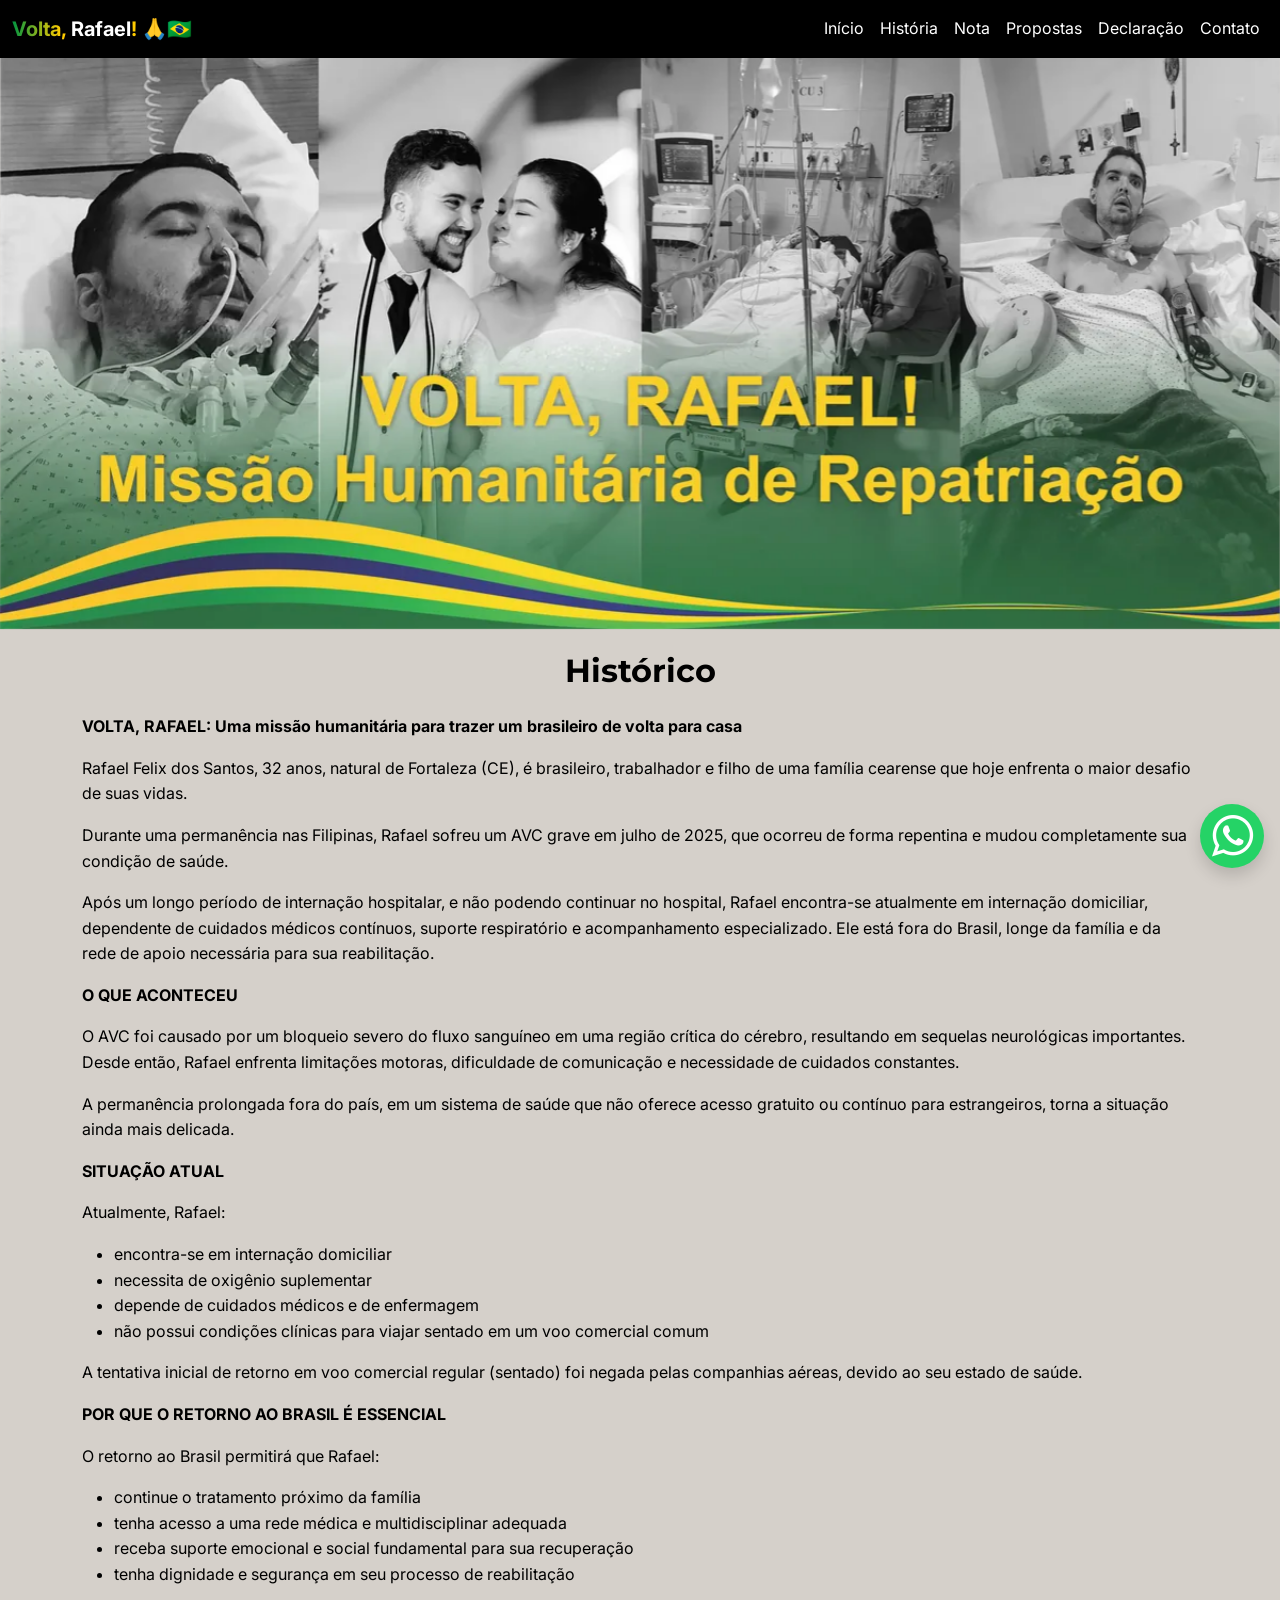
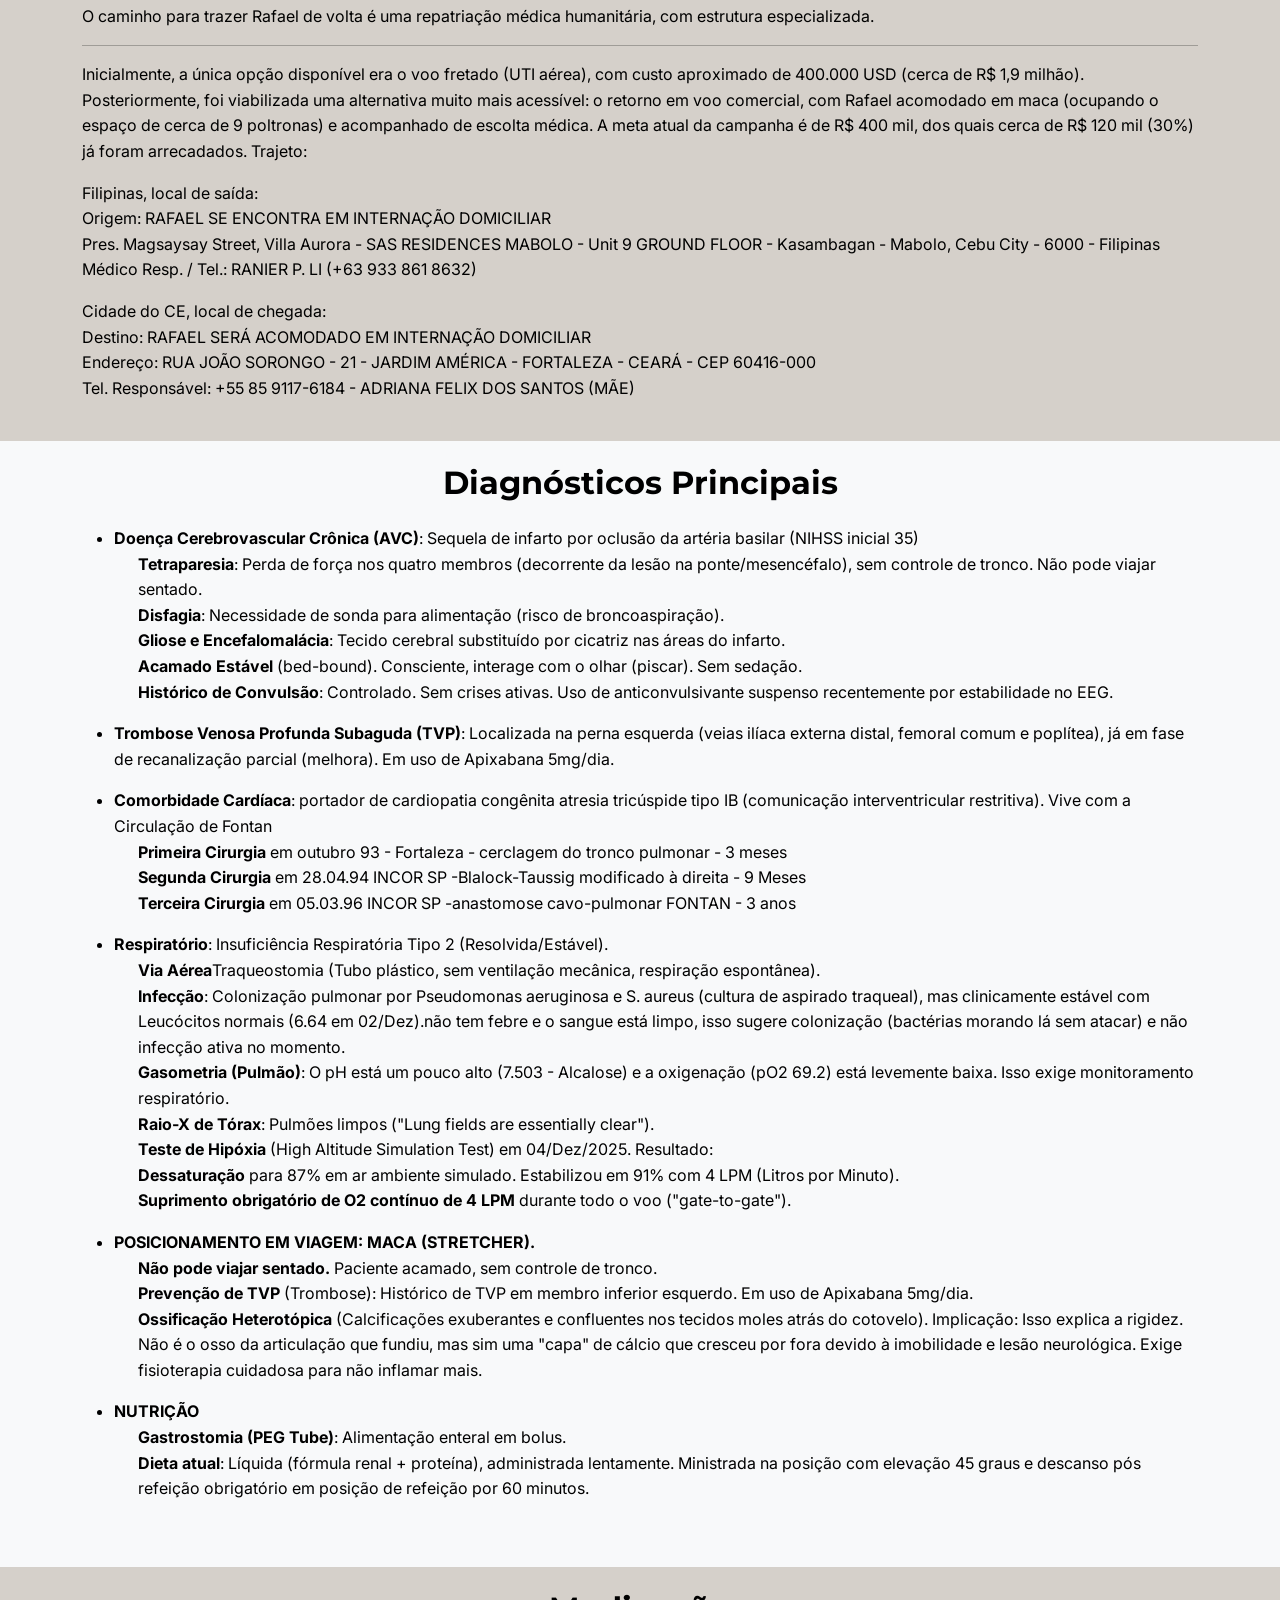
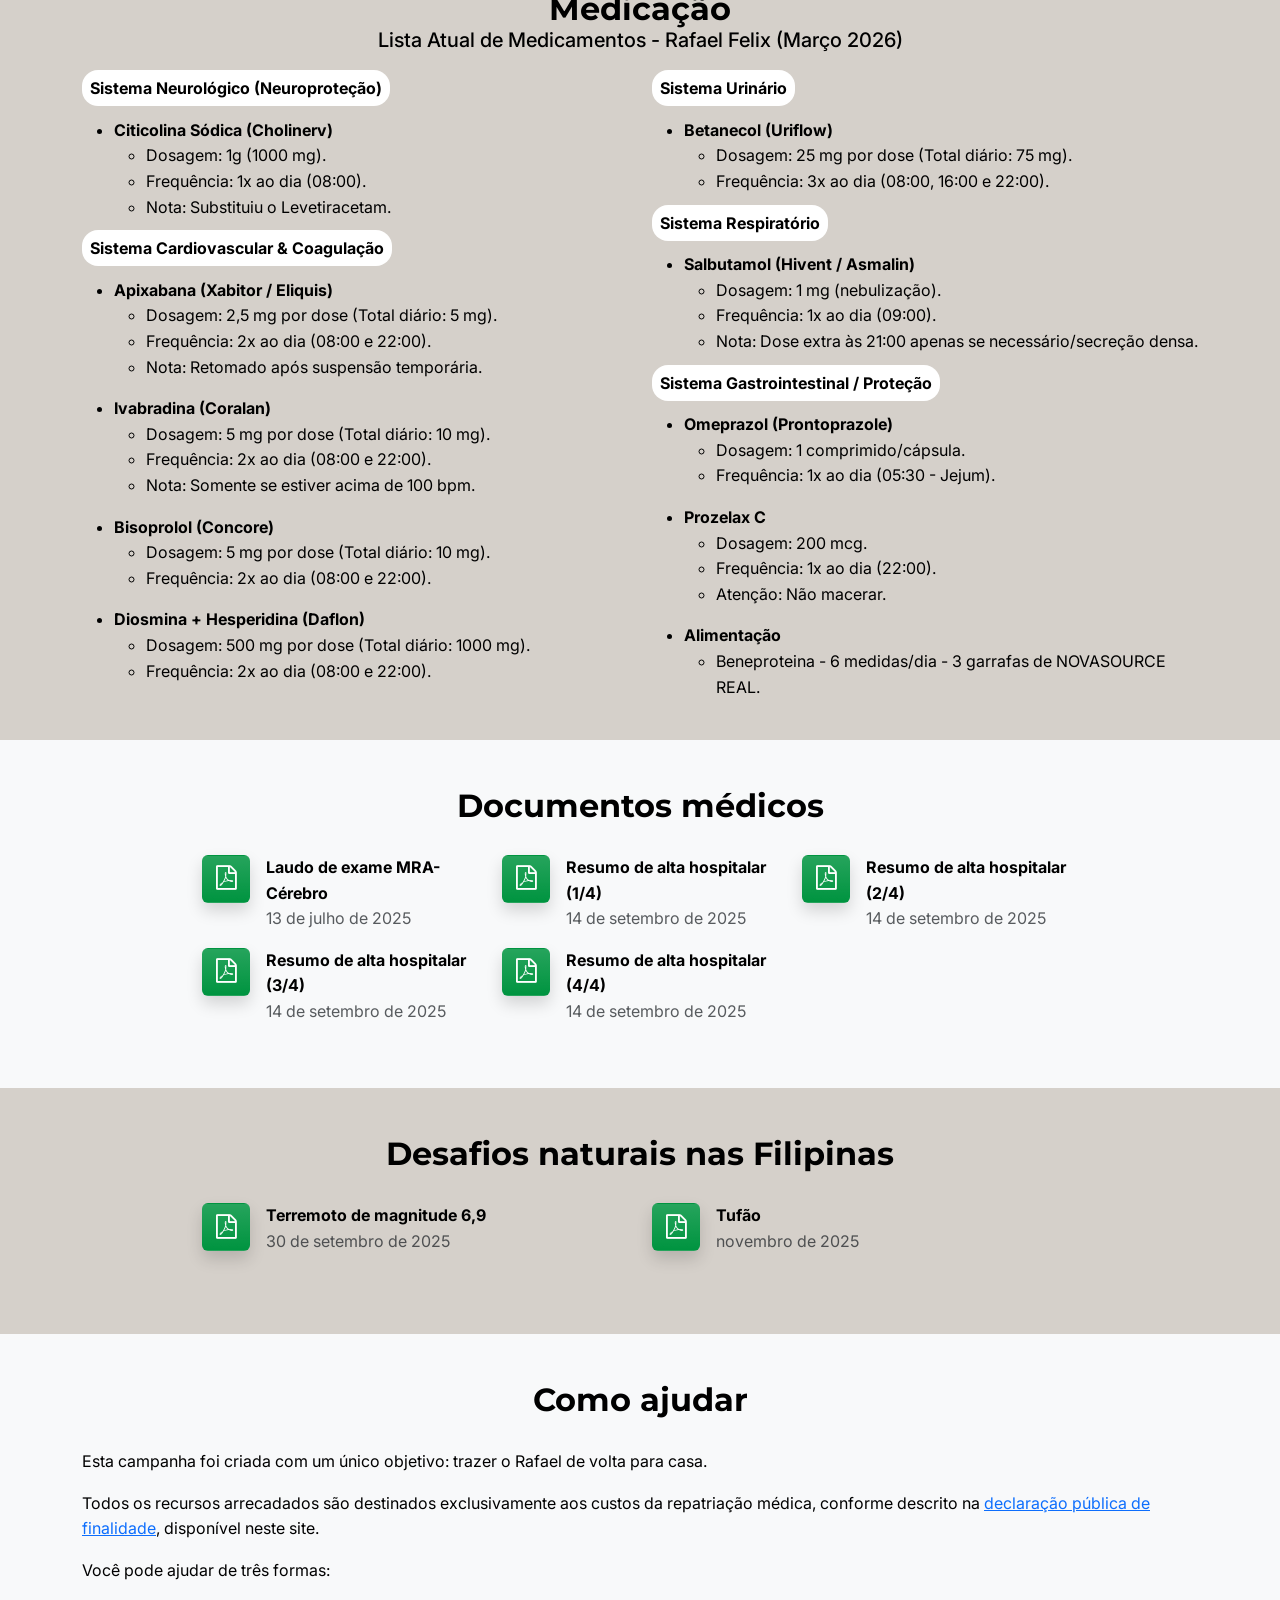
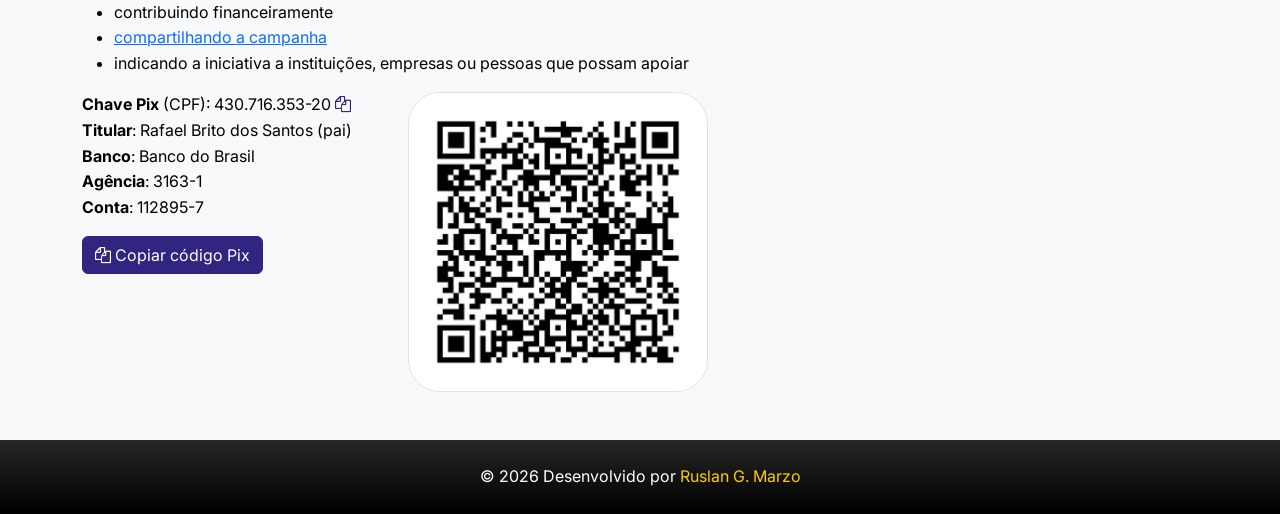
==== commit 1b263a7f: "atualizando informacoes do site" ====
--- a/historico.html
+++ b/historico.html
@@ -4,49 +4,21 @@
 <head>
   <meta charset="UTF-8">
   <meta name="viewport" content="width=device-width, initial-scale=1.0">
-
-  <title>Histórico médico e diagnósticos — Volta, Rafael!</title>
-  <meta name="description" content="Diagnóstico completo, sequelas e justificativa médica para a repatriação em UTI aérea de Rafael Felix dos Santos, cearense com AVC grave em Cebu City (Filipinas).">
-  <meta name="keywords" content="AVC, tetraparesia, traqueostomia, sonda PEG, circulação de Fontan, repatriação médica, UTI aérea, Rafael Felix">
-  <meta name="robots" content="index, follow">
+  <meta name="description"
+    content="Volta, Rafael! Missão humanitária de repatriação.">
+  <meta name="keywords" content="missão humanitária, repatriação">
   <meta name="author" content="Ruslan Guerra Marzo">
   <link rel="author" href="https://ruslanguerramarzo.web.app">
-  <link rel="canonical" href="https://www.voltarafael.com.br/historico.html">
-
-  <!-- Open Graph -->
-  <meta property="og:title" content="Histórico médico — Volta, Rafael!">
-  <meta property="og:description" content="Diagnóstico completo, sequelas e justificativa médica para a repatriação em UTI aérea de Rafael Felix dos Santos.">
-  <meta property="og:image" content="https://www.voltarafael.com.br/assets/hero-2.webp">
-  <meta property="og:image:alt" content="Rafael Felix dos Santos — Volta, Rafael!">
-  <meta property="og:url" content="https://www.voltarafael.com.br/historico.html">
-  <meta property="og:type" content="article">
-  <meta property="og:locale" content="pt_BR">
-  <meta property="og:site_name" content="Volta, Rafael!">
-
-  <!-- Twitter Card -->
-  <meta name="twitter:card" content="summary_large_image">
-  <meta name="twitter:title" content="Histórico médico — Volta, Rafael!">
-  <meta name="twitter:description" content="Diagnóstico completo, sequelas e justificativa médica da repatriação.">
-  <meta name="twitter:image" content="https://www.voltarafael.com.br/assets/hero-2.webp">
-
-  <!-- Icons -->
-  <link rel="icon" type="image/png" href="assets/logo.png">
-  <link rel="apple-touch-icon" href="assets/logo.png">
-
-  <!-- Preconnects -->
-  <link rel="preconnect" href="https://fonts.googleapis.com">
-  <link rel="preconnect" href="https://fonts.gstatic.com" crossorigin>
-  <link rel="preconnect" href="https://cdn.jsdelivr.net">
-  <link rel="preconnect" href="https://cdnjs.cloudflare.com">
-
+  <title>Volta, Rafael! - Missão humanitária de repatriação</title>
+  <link rel="icon" type="image/x-icon" href="assets/logo.png">
   <!-- Bootstrap CSS -->
   <link href="https://cdn.jsdelivr.net/npm/bootstrap@5.3.3/dist/css/bootstrap.min.css" rel="stylesheet">
-  <!-- Google Fonts (display=swap) -->
-  <link href="https://fonts.googleapis.com/css2?family=Inter:wght@400;600&family=Montserrat:wght@700;800;900&family=Poppins:wght@600;800&family=Roboto:wght@400;700&display=swap" rel="stylesheet">
-  <!-- AOS animations -->
+  <!-- Google Fonts: Montserrat, Poppins, Inter, Roboto -->
+  <link href="https://fonts.googleapis.com/css2?family=Montserrat|Poppins|Inter|Roboto" rel="stylesheet">
+  <!-- AOS for animations -->
   <link href="https://cdn.jsdelivr.net/npm/aos@2.3.4/dist/aos.css" rel="stylesheet">
   <link rel="stylesheet" href="https://cdnjs.cloudflare.com/ajax/libs/font-awesome/4.7.0/css/font-awesome.min.css">
-  <link rel="stylesheet" href="assets/style.css?v=6">
+  <link rel="stylesheet" href="assets/style.css?v=2">
 </head>
 
 <body>
@@ -69,13 +41,16 @@
               <a class="nav-link" href="index.html#home">Início</a>
             </li>
             <li class="nav-item">
-              <a class="nav-link" href="pix.html">Como doar</a>
+              <a class="nav-link" href="index.html#historia">História</a>
             </li>
             <li class="nav-item">
-              <a class="nav-link active" aria-current="page" href="historico.html">Histórico médico</a>
+              <a class="nav-link" href="index.html#nota">Nota</a>
             </li>
             <li class="nav-item">
-              <a class="nav-link" href="index.html#documentos">Documentos</a>
+              <a class="nav-link" href="index.html#propostas">Propostas</a>
+            </li>
+            <li class="nav-item">
+              <a class="nav-link" href="index.html#declaracao">Declaração</a>
             </li>
             <li class="nav-item">
               <a class="nav-link" href="index.html#contact">Contato</a>
@@ -101,7 +76,7 @@
 
     <section class="py-4" data-aos="fade-up">
       <div class="container">
-        <h1 class="section-title text-center mb-4">Histórico médico — Volta, Rafael!</h1>
+        <h2 class="section-title text-center mb-4">Histórico</h2>
         <p><b>VOLTA, RAFAEL: Uma missão humanitária para trazer um brasileiro de volta para casa</b></p>
         <p>Rafael Felix dos Santos, 32 anos, natural de Fortaleza (CE), é brasileiro, 
           trabalhador e filho de uma família cearense que hoje enfrenta o maior desafio de suas vidas.</p>
@@ -125,10 +100,10 @@
             <li>encontra-se em internação domiciliar</li>
             <li>necessita de oxigênio suplementar</li>
             <li>depende de cuidados médicos e de enfermagem</li>
-            <li>não possui condições clínicas para viajar em voo comercial</li>
+            <li>não possui condições clínicas para viajar sentado em um voo comercial comum</li>
           </ul>
         </p>
-        <p>A tentativa de retorno por voo regular foi negada por companhias aéreas, devido ao seu estado de saúde.</p>
+        <p>A tentativa inicial de retorno em voo comercial regular (sentado) foi negada pelas companhias aéreas, devido ao seu estado de saúde.</p>
 
         <p><b>POR QUE O RETORNO AO BRASIL É ESSENCIAL</b></p>
         <p>O retorno ao Brasil permitirá que Rafael:
@@ -139,12 +114,13 @@
             <li>tenha dignidade e segurança em seu processo de reabilitação</li>
           </ul>
         </p>
-        <p>A única alternativa viável é uma repatriação médica humanitária, com estrutura especializada e voo fretado.</p>
+        <p>O caminho para trazer Rafael de volta é uma repatriação médica humanitária, com estrutura especializada.</p>
         <hr>
-        <p>Por conta das condições físicas do Rafael, a intenção de retorno por voo comercial, 
-          onde seria utilizado o espaço de 9 poltronas por conta de maca e etc., foi negado pela companhia aérea. 
-          Nas condições atuais o Rafael só poderá ser transportado por voo fretado, 
-          onde o custo aproximado é de aproximadamente 400.000 USD, trajeto:</p>
+        <p>Inicialmente, a única opção disponível era o voo fretado (UTI aérea), com custo aproximado de
+          400.000 USD (cerca de R$ 1,9 milhão). Posteriormente, foi viabilizada uma alternativa muito mais
+          acessível: o retorno em voo comercial, com Rafael acomodado em maca (ocupando o espaço de cerca de
+          9 poltronas) e acompanhado de escolta médica. A meta atual da campanha é de R$ 400 mil, dos quais
+          cerca de R$ 120 mil (30%) já foram arrecadados. Trajeto:</p>
         <p>Filipinas, local de saída:<br>
           Origem: RAFAEL SE ENCONTRA EM INTERNAÇÃO DOMICILIAR<br>
           Pres. Magsaysay Street, Villa Aurora - SAS RESIDENCES MABOLO - Unit 9 GROUND FLOOR - Kasambagan - 
@@ -233,7 +209,7 @@
     <section class="py-4" data-aos="fade-up">
       <div class="container">
         <h2 class="section-title text-center mb-0">Medicação</h2>
-        <h3 class="h5 text-center mb-4">Lista Atual de Medicamentos - Rafael Felix (Março 2026)</h3>
+        <h5 class="text-center mb-4">Lista Atual de Medicamentos - Rafael Felix (Março 2026)</h5>
         <div class="row">
           <div class="col-sm">
             <p>
@@ -349,63 +325,144 @@
     <section class="py-5 bg-light" data-aos="fade-up">
       <div class="container">
         <h2 class="section-title text-center">Documentos médicos</h2>
-        <p class="text-center mb-4" style="max-width: 720px; margin: 0 auto;">
-          Laudos e resumos hospitalares oficiais usados na fundamentação clínica da repatriação.
-        </p>
-        <div class="cards-docs">
-          <a class="card-doc" href="assets/250713_Laudo_de_Exame_RM.pdf" target="_blank" rel="noopener">
-            <div class="card-doc-icone"><i class="fa fa-file-pdf-o" aria-hidden="true"></i></div>
-            <h3>Laudo de exame MRA — Cérebro</h3>
-            <p>Ressonância magnética cerebral inicial após o AVC. <span class="card-doc-data">13 de julho de 2025</span></p>
-            <span class="card-doc-acao">Abrir PDF <i class="fa fa-external-link" aria-hidden="true"></i></span>
-          </a>
-          <a class="card-doc" href="assets/250914_Resumo_de_Alta_Hospitalar_1_de_4.pdf" target="_blank" rel="noopener">
-            <div class="card-doc-icone"><i class="fa fa-file-pdf-o" aria-hidden="true"></i></div>
-            <h3>Resumo de alta hospitalar (1/4)</h3>
-            <p>Primeira parte do resumo de alta com diagnóstico e plano terapêutico. <span class="card-doc-data">14 de setembro de 2025</span></p>
-            <span class="card-doc-acao">Abrir PDF <i class="fa fa-external-link" aria-hidden="true"></i></span>
-          </a>
-          <a class="card-doc" href="assets/250914_Resumo_de_Alta_Hospitalar_2_de_4.pdf" target="_blank" rel="noopener">
-            <div class="card-doc-icone"><i class="fa fa-file-pdf-o" aria-hidden="true"></i></div>
-            <h3>Resumo de alta hospitalar (2/4)</h3>
-            <p>Continuação do resumo de alta — exames e evolução clínica. <span class="card-doc-data">14 de setembro de 2025</span></p>
-            <span class="card-doc-acao">Abrir PDF <i class="fa fa-external-link" aria-hidden="true"></i></span>
-          </a>
-          <a class="card-doc" href="assets/250914_Resumo_de_Alta_Hospitalar_3_de_4.pdf" target="_blank" rel="noopener">
-            <div class="card-doc-icone"><i class="fa fa-file-pdf-o" aria-hidden="true"></i></div>
-            <h3>Resumo de alta hospitalar (3/4)</h3>
-            <p>Continuação do resumo de alta — medicação e cuidados de enfermagem. <span class="card-doc-data">14 de setembro de 2025</span></p>
-            <span class="card-doc-acao">Abrir PDF <i class="fa fa-external-link" aria-hidden="true"></i></span>
-          </a>
-          <a class="card-doc" href="assets/250914_Resumo_de_Alta_Hospitalar_4_de_4.pdf" target="_blank" rel="noopener">
-            <div class="card-doc-icone"><i class="fa fa-file-pdf-o" aria-hidden="true"></i></div>
-            <h3>Resumo de alta hospitalar (4/4)</h3>
-            <p>Parte final do resumo de alta — orientações pós-internação. <span class="card-doc-data">14 de setembro de 2025</span></p>
-            <span class="card-doc-acao">Abrir PDF <i class="fa fa-external-link" aria-hidden="true"></i></span>
-          </a>
-        </div>
+      </div>
+
+      <div class="row mx-auto" style="max-width: 900px;">
+        <div class="col-sm">
+          <div class="div-contato">
+            <a href="assets/250713_Laudo_de_Exame_RM.pdf" target="_blank" class="text-decoration-none" title="Ver o PDF do documento">
+              <div class="d-flex">
+                <div>
+                  <button type="button" class="btn btn-contato bg-gradient shadow">
+                    <i class="fa fa-file-pdf-o"></i>
+                  </button>
+                </div>
+                <div>
+                  <b class="text-black">Laudo de exame MRA-Cérebro</b>
+                  <p class="text-muted">13 de julho de 2025</p>
+                </div>
+              </div>
+            </a>
+          </div>
+        </div>
+        <div class="col-sm">
+          <div class="div-contato">
+            <a href="assets/250914_Resumo_de_Alta_Hospitalar_1_de_4.pdf" target="_blank" class="text-decoration-none" title="Ver o PDF do documento">
+              <div class="d-flex">
+                <div>
+                  <button type="button" class="btn btn-contato bg-gradient shadow">
+                    <i class="fa fa-file-pdf-o"></i>
+                  </button>
+                </div>
+                <div>
+                  <b class="text-black">Resumo de alta hospitalar (1/4)</b>
+                  <p class="text-muted">14 de setembro de 2025</p>
+                </div>
+              </div>
+            </a>
+          </div>
+        </div>
+        <div class="col-sm">
+          <div class="div-contato">
+            <a href="assets/250914_Resumo_de_Alta_Hospitalar_2_de_4.pdf" target="_blank" class="text-decoration-none" title="Ver o PDF do documento">
+              <div class="d-flex">
+                <div>
+                  <button type="button" class="btn btn-contato bg-gradient shadow">
+                    <i class="fa fa-file-pdf-o"></i>
+                  </button>
+                </div>
+                <div>
+                  <b class="text-black">Resumo de alta hospitalar (2/4)</b>
+                  <p class="text-muted">14 de setembro de 2025</p>
+                </div>
+              </div>
+            </a>
+          </div>
+        </div>
+      </div>
+
+      <div class="row mx-auto" style="max-width: 900px;">
+        <div class="col-sm">
+          <div class="div-contato">
+            <a href="assets/250914_Resumo_de_Alta_Hospitalar_3_de_4.pdf" target="_blank" class="text-decoration-none" title="Ver o PDF do documento">
+              <div class="d-flex">
+                <div>
+                  <button type="button" class="btn btn-contato bg-gradient shadow">
+                    <i class="fa fa-file-pdf-o"></i>
+                  </button>
+                </div>
+                <div>
+                  <b class="text-black">Resumo de alta hospitalar (3/4)</b>
+                  <p class="text-muted">14 de setembro de 2025</p>
+                </div>
+              </div>
+            </a>
+          </div>
+        </div>
+        <div class="col-sm">
+          <div class="div-contato">
+            <a href="assets/250914_Resumo_de_Alta_Hospitalar_4_de_4.pdf" target="_blank" class="text-decoration-none" title="Ver o PDF do documento">
+              <div class="d-flex">
+                <div>
+                  <button type="button" class="btn btn-contato bg-gradient shadow">
+                    <i class="fa fa-file-pdf-o"></i>
+                  </button>
+                </div>
+                <div>
+                  <b class="text-black">Resumo de alta hospitalar (4/4)</b>
+                  <p class="text-muted">14 de setembro de 2025</p>
+                </div>
+              </div>
+            </a>
+          </div>
+        </div>
+        <div class="col-sm"></div>
       </div>
     </section>
 
     <section class="py-5" data-aos="fade-up">
       <div class="container">
         <h2 class="section-title text-center">Desafios naturais nas Filipinas</h2>
-        <p class="text-center mb-4" style="max-width: 720px; margin: 0 auto;">
-          Eventos climáticos que pressionam ainda mais a urgência da repatriação.
-        </p>
-        <div class="cards-docs">
-          <a class="card-doc" href="assets/Terremoto_nas_Filipinas_30-09-2025.pdf" target="_blank" rel="noopener">
-            <div class="card-doc-icone"><i class="fa fa-bolt" aria-hidden="true"></i></div>
-            <h3>Terremoto de magnitude 6,9</h3>
-            <p>Tremor que atingiu a região de Cebu e arredores. <span class="card-doc-data">30 de setembro de 2025</span></p>
-            <span class="card-doc-acao">Abrir PDF <i class="fa fa-external-link" aria-hidden="true"></i></span>
-          </a>
-          <a class="card-doc" href="assets/Tufao_nas_Filipinas_Novembro_2025.pdf" target="_blank" rel="noopener">
-            <div class="card-doc-icone"><i class="fa fa-cloud" aria-hidden="true"></i></div>
-            <h3>Tufão nas Filipinas</h3>
-            <p>Tufão que afetou a região durante a internação domiciliar. <span class="card-doc-data">Novembro de 2025</span></p>
-            <span class="card-doc-acao">Abrir PDF <i class="fa fa-external-link" aria-hidden="true"></i></span>
-          </a>
+      </div>
+
+      <div class="row mx-auto" style="max-width: 900px;">
+        <div class="col-sm mb-3">
+          <div>
+            <div class="div-contato">
+              <a href="assets/Terremoto_nas_Filipinas_30-09-2025.pdf" target="_blank" class="text-decoration-none" title="Ver o PDF do documento">
+                <div class="d-flex">
+                  <div>
+                    <button type="button" class="btn btn-contato bg-gradient shadow">
+                      <i class="fa fa-file-pdf-o"></i>
+                    </button>
+                  </div>
+                  <div>
+                    <b class="text-black">Terremoto de magnitude 6,9</b>
+                    <p class="text-muted">30 de setembro de 2025</p>
+                  </div>
+                </div>
+              </a>
+            </div>
+          </div>
+        </div>
+        <div class="col-sm">
+          <div>
+            <div class="div-contato">
+              <a href="assets/Tufao_nas_Filipinas_Novembro_2025.pdf" target="_blank" class="text-decoration-none" title="Ver o PDF do documento">
+                <div class="d-flex">
+                  <div>
+                    <button type="button" class="btn btn-contato bg-gradient shadow">
+                      <i class="fa fa-file-pdf-o"></i>
+                    </button>
+                  </div>
+                  <div>
+                    <b class="text-black">Tufão</b>
+                    <p class="text-muted">novembro de 2025</p>
+                  </div>
+                </div>
+              </a>
+            </div>
+          </div>
         </div>
       </div>
     </section>
@@ -428,22 +485,22 @@
         </div>
         <div class="row" style="max-width: 650px;">
           <div class="col-sm">
-            <p><b>Chave Pix</b> (CPF): <span>430.716.353-20
-                <i class="fa fa-copy" role="button" tabindex="0" aria-label="Copiar chave Pix (CPF)" title="Copiar chave Pix (CPF)" onclick="copyPixKey()" onkeydown="if(event.key==='Enter'||event.key===' '){event.preventDefault();copyPixKey();}"
+            <p><b>Chave Pix</b> (CPF): <span>430.716.353-20 
+                <i class="fa fa-copy" title="Copiar chave Pix (CPF)" onclick="copyPixKey()" 
                   style="cursor:pointer; color:var(--azul);"></i></span><br>
               <b>Titular</b>: Rafael Brito dos Santos (pai)<br>
               <b>Banco</b>: Banco do Brasil<br>
               <b>Agência</b>: 3163-1<br>
               <b>Conta</b>: 112895-7</p>
             <p>
-              <button type="button" class="btn btn-primary" style="border-color:var(--azul); background-color:var(--azul);"
-                onclick="copyPixCode()" aria-label="Copiar código Pix completo">
-                <i class="fa fa-copy" aria-hidden="true"></i> Copiar código Pix
+              <button type="button" class="btn btn-primary" style="border-color:var(--azul); background-color:var(--azul);" 
+                onclick="copyPixCode()">
+                <i class="fa fa-copy"></i> Copiar código Pix
               </button>
             </p>
           </div>
           <div class="col-sm" style="text-align: center;">
-            <img src="assets/qr-code-pix.jpeg" alt="Código QR do Pix — chave CPF 430.716.353-20" class="border rounded-5" width="300" height="300" style="max-width: 300px; height: auto;" loading="lazy">
+            <img src="assets/qr-code-pix.jpeg" alt="Código QR do Pix" class="border rounded-5" style="max-width: 300px;" loading="lazy">
           </div>
         </div>
       </div>
@@ -455,38 +512,18 @@
         <i class="fa fa-whatsapp" style="font-size: 3rem; color: white;"></i>
       </a>
     </div>
-
-    <!-- Sticky CTA mobile -->
-    <div class="sticky-cta-mobile" aria-label="Ações rápidas">
-      <a href="pix.html" class="btn-pix">
-        <i class="fa fa-heart" aria-hidden="true"></i> Doar via PIX
-      </a>
-      <a href="https://api.whatsapp.com/send?text=Ajude%20Rafael%20a%20voltar%20pro%20Brasil%3A%20https%3A%2F%2Fwww.voltarafael.com.br%2F" target="_blank" rel="noopener" class="btn-share">
-        <i class="fa fa-share-alt" aria-hidden="true"></i> Compartilhar
-      </a>
-    </div>
   </main>
 
   <!-- Footer -->
   <footer class="py-4 text-center bg-gradient">
-    <div class="container">
-      <p class="mb-2"><strong>Volta, Rafael!</strong> — Missão humanitária de repatriação</p>
-      <p class="mb-2 small">
-        Contato: <a href="mailto:voltarafaelbr@gmail.com">voltarafaelbr@gmail.com</a>
-        · <a href="https://www.instagram.com/voltarafaelbr" target="_blank" rel="noopener">Instagram</a>
-        · <a href="https://www.facebook.com/voltarafael" target="_blank" rel="noopener">Facebook</a>
-      </p>
-      <p class="mb-0 small">
-        &copy; <span id="anoAtual">2025</span> · Site desenvolvido por <a href="https://ruslanguerramarzo.web.app" class="text-decoration-none">Ruslan G. Marzo</a> · Campanha apoiada pela <a href="https://fgvjr.com" target="_blank" rel="noopener">FGV Jr.</a>
-      </p>
-    </div>
+    <div>&copy; <span id="anoAtual">2025</span> Desenvolvido por <a href="https://ruslanguerramarzo.web.app" class="text-decoration-none">Ruslan G. Marzo</a></div>
   </footer>
 
   <!-- Bootstrap JS -->
   <script src="https://cdn.jsdelivr.net/npm/bootstrap@5.3.3/dist/js/bootstrap.bundle.min.js"></script>
   <!-- AOS JS -->
   <script src="https://cdn.jsdelivr.net/npm/aos@2.3.4/dist/aos.js"></script>
-  <script src="assets/script.js?v=6"></script>
+  <script src="assets/script.js?v=2"></script>
   <script>
     AOS.init({
       duration: 1200,
--- a/assets/style.css
+++ b/assets/style.css
@@ -516,68 +516,13 @@
   cursor: pointer;
 }
 
-/* --------------------- Barra de progresso da arrecadação --------------------- */
-.progresso-arrecadacao {
-  background: var(--preto);
-  color: var(--branco);
-  padding: 40px 20px;
-}
-
-.progresso-arrecadacao .container {
-  max-width: 900px;
-}
-
-.progresso-arrecadacao h2 {
-  color: var(--branco);
-  font-weight: 900;
-  margin-bottom: 20px;
-}
-
-.progresso-arrecadacao .valores {
-  display: flex;
-  flex-wrap: wrap;
-  justify-content: space-between;
-  gap: 16px;
-  margin-bottom: 16px;
-  font-size: 1rem;
-}
-
-.progresso-arrecadacao .valor-arrecadado strong {
-  color: var(--amarelo);
-  font-size: 1.6rem;
-  font-weight: 900;
-}
-
-.progresso-arrecadacao .valor-meta strong {
-  color: var(--branco);
-  font-size: 1.2rem;
-  font-weight: 800;
-}
-
-.progresso-bar {
-  background: rgba(255, 255, 255, 0.12);
-  height: 18px;
-  border-radius: 999px;
-  overflow: hidden;
-  position: relative;
-}
-
-.progresso-fill {
-  height: 100%;
-  background: linear-gradient(90deg, var(--verde), var(--amarelo));
-  border-radius: 999px;
-  transition: width 0.8s ease;
-}
-
-.progresso-legenda {
-  margin-top: 10px;
-  font-size: 0.9rem;
-  opacity: 0.85;
-}
-
-.progresso-legenda .destaque {
-  color: var(--amarelo);
-  font-weight: 700;
+/* --------------------- Ícone Pix (SVG inline) --------------------- */
+.pix-icon-svg {
+  width: 1em;
+  height: 1em;
+  display: inline-block;
+  vertical-align: -0.125em;
+  fill: currentColor;
 }
 
 /* --------------------- CTA amarelo full-width (estilo post) --------------------- */
